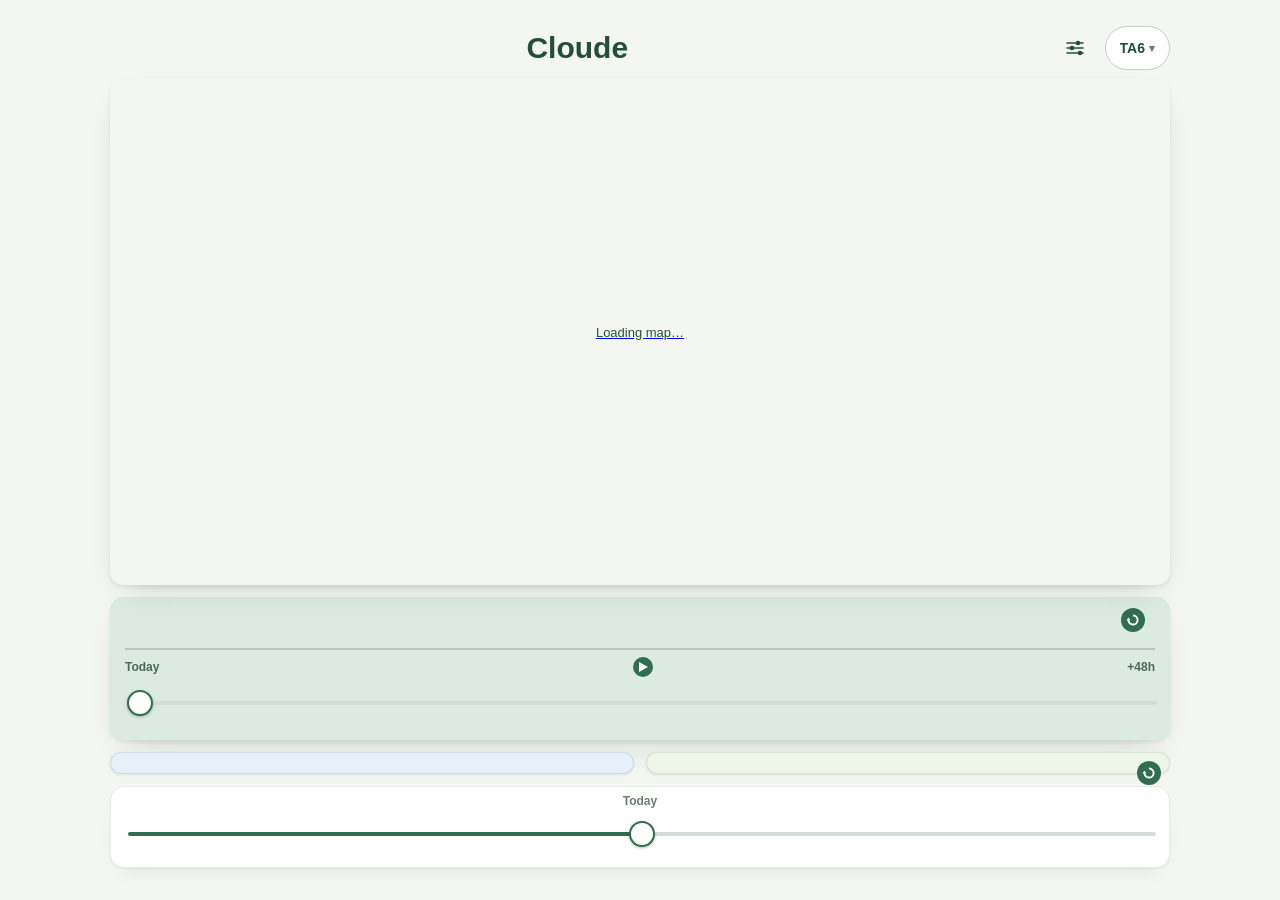
==== index.html @ 25da8206 "Add files via upload" ====
<!doctype html>
<html lang="en">
<head>
  <meta charset="utf-8">
  <script>
    // Applies a saved colour theme before the page paints, so navigating
    // between pages doesn't flash back to Mint for a frame before app.js
    // catches up (same trick a standard dark-mode toggle uses). Duplicated
    // in each HTML file's <head> since this is a plain multi-page static
    // site with no shared <head> to place it in once.
    (function () {
      try {
        var theme = localStorage.getItem("forecast-compare:theme");
        if (theme && theme !== "mint") document.documentElement.dataset.theme = theme;
      } catch {}
    })();
  </script>
  <!-- viewport-fit=cover lets the page draw into the notch/status-bar
       strip instead of iOS reserving it and leaving it blank — that blank
       strip was the stubborn gap above "Cloude". Drawing there makes the
       page responsible for keeping content clear of it, which is what the
       env(safe-area-inset-top) padding in style.css's .app rule does.
       map.html already had this; the front page didn't. -->
  <meta name="viewport" content="width=device-width,initial-scale=1,viewport-fit=cover">
  <meta name="theme-color" content="#2f6f4f">
  <link rel="manifest" href="manifest.json">
  <link rel="apple-touch-icon" href="apple-touch-icon.png">
  <meta name="apple-mobile-web-app-capable" content="yes">
  <meta name="apple-mobile-web-app-status-bar-style" content="default">
  <meta name="apple-mobile-web-app-title" content="Cloude">
  <title>Cloude</title>
  <link rel="stylesheet" href="style.css">
</head>
<body>
  <main class="app app-home">
    <header>
      <div class="title-bar">
        <a href="settings.html" class="settings-icon-button" aria-label="Settings">
          <svg width="20" height="20" viewBox="0 0 20 20" fill="none" aria-hidden="true">
            <line x1="2" y1="5" x2="18" y2="5" stroke="currentColor" stroke-width="1.6" stroke-linecap="round"/>
            <circle cx="13" cy="5" r="2.3" fill="currentColor"/>
            <line x1="2" y1="10" x2="18" y2="10" stroke="currentColor" stroke-width="1.6" stroke-linecap="round"/>
            <circle cx="7" cy="10" r="2.3" fill="currentColor"/>
            <line x1="2" y1="15" x2="18" y2="15" stroke="currentColor" stroke-width="1.6" stroke-linecap="round"/>
            <circle cx="15" cy="15" r="2.3" fill="currentColor"/>
          </svg>
        </a>
        <h1>Cloude</h1>
        <div class="title-bar-right">
          <button id="placeChip" class="place-chip" type="button" aria-haspopup="true" aria-expanded="false">
            <span id="placeChipLabel">TA6</span>
            <span class="place-chip-caret" aria-hidden="true">&#9662;</span>
          </button>
        </div>
        <div id="placeMenu" class="place-menu" hidden>
          <div id="placeMenuList"></div>
          <a class="place-menu-manage" href="settings.html">Manage places</a>
        </div>
      </div>
    </header>

    <!-- Static preview, not a mini pannable map — tap opens map.html for
         real interaction. Centred on wherever the front page is
         currently showing. See mapstrip3.js.

         Rebuilt from scratch — two previous versions (a <canvas>, then
         an <svg>) both went permanently blank after certain page
         transitions, for a reason an extended, evidence-led debugging
         session was never able to pin down (every standard diagnostic —
         thrown errors, page-lifecycle events, even plain alert() —
         stopped producing any signal at all partway through, on a
         brand new repo, ruling out caching/deployment as the cause).
         Starting genuinely clean rather than layering another fix on
         top of two already-mysterious failures. -->
    <a href="map.html" class="map-strip" aria-label="Open the map">
      <div id="mapStripRoot" class="map-strip-root">Loading map…</div>
    </a>

    <section class="headline">
      <p id="headlineDate" class="headline-date"><span id="headlineDateText"></span><button id="headlineRefreshButton" class="card-refresh-button" type="button" aria-label="Refresh weather"><svg width="14" height="14" viewBox="0 0 16 16" fill="none" aria-hidden="true"><path d="M8.9,2.88 A5.2,5.2 0 1 1 2.8,8" stroke="currentColor" stroke-width="2.2" stroke-linecap="round" fill="none"/><path d="M2.8,5.4 L0.5,8.3 L5.1,8.3 Z" fill="currentColor"/></svg></button><span id="headlineDatePlace" class="headline-date-place"></span></p>
      <div id="headlineStatusBlock" class="headline-status-block" hidden>
        <p id="headlineStatus" class="headline-status-text"></p>
        <button id="headlineRetry" type="button" class="headline-retry-button">Retry</button>
      </div>
      <div id="headlineGrid" class="headline-grid"></div>
      <div class="hour-slider">
        <div class="hour-slider-title">
          <span>Today</span>
          <!-- Sits between the two existing labels rather than on a row
               of its own — the ask was Play without spending another
               row on it, and this row already had room going spare
               between "Today" and the time readout. Icon rather than
               the map page's text "Play"/"Pause" button: there's far
               less width to work with here than a whole control row. -->
          <button id="hourPlayButton" type="button" class="hour-play-icon" aria-label="Play">
            <svg class="hour-play-icon-play" width="10" height="10" viewBox="0 0 10 10" aria-hidden="true">
              <path d="M1 0 L10 5 L1 10 Z" fill="currentColor"/>
            </svg>
            <svg class="hour-play-icon-pause" width="10" height="10" viewBox="0 0 10 10" aria-hidden="true" style="display:none">
              <rect x="0" y="0" width="3" height="10" fill="currentColor"/>
              <rect x="6" y="0" width="3" height="10" fill="currentColor"/>
            </svg>
          </button>
          <span id="hourLabel">+48h</span>
        </div>
        <input id="hourSlider" type="range" min="0" max="48" step="1" value="0">
      </div>
    </section>

    <!-- Tide and fishing sit side by side rather than stacked. They always
         share a location — swiping the pair re-renders both for the same
         place — so one row of two reads as a single subject, and it saves
         roughly the height of one card, which is what makes room for the
         map strip that will eventually sit above the headline.

         Each card keeps its own background colour: that colour is how you
         tell them apart at a glance, and merging them into one card lost
         that distinction.

         If only one is enabled in Settings, the other gets the hidden
         attribute and the survivor takes the full width automatically —
         see .tide-fishing-pair in style.css.

         The whole pair is the swipe target (see tide-ui.js) — swiping
         either card cycles to the next saved tide location and re-renders
         both, tapping either card opens its own sheet as before. This
         used to be tide-only, with a row of small place-dot icons below
         the pair as the only way to switch location from the fishing
         side; both the tide-only restriction and the dots are gone now
         that the pair itself is one swipe target. -->
    <div id="tideFishingPair" class="tide-fishing-pair">
      <section class="tide-card">
        <button id="tideRow" class="tide-row" type="button" hidden></button>
      </section>

      <section class="fishing-card">
        <button id="fishingRefreshButton" class="card-refresh-button fishing-refresh-button" type="button" aria-label="Refresh fishing forecast"><svg width="14" height="14" viewBox="0 0 16 16" fill="none" aria-hidden="true"><path d="M8.9,2.88 A5.2,5.2 0 1 1 2.8,8" stroke="currentColor" stroke-width="2.2" stroke-linecap="round" fill="none"/><path d="M2.8,5.4 L0.5,8.3 L5.1,8.3 Z" fill="currentColor"/></svg></button>
        <button id="fishingRow" class="tide-row" type="button" hidden></button>
      </section>
    </div>

    <section class="controls">
      <div class="rollback">
        <div class="rollback-range-line">
          <span id="rollbackFromDate"></span>
          <span>Today</span>
          <span id="rollbackToDate"></span>
        </div>
        <input id="rollback" type="range" min="-7" max="7" step="1" value="0">
      </div>
    </section>
  </main>

  <div class="sheet-backdrop" id="sheetBackdrop"></div>
  <section class="sheet" id="sheet" role="dialog" aria-modal="true" aria-labelledby="sheetTitle" hidden>
    <button class="sheet-close" id="sheetClose" type="button" aria-label="Close">&times;</button>
    <div class="sheet-handle"></div>
    <div class="sheet-header">
      <h2 class="sheet-title" id="sheetTitle">Rain</h2>
      <span class="sheet-range" id="sheetRange"></span>
    </div>
    <div class="sheet-readout" id="sheetReadout">
      <span class="sheet-readout-time" id="readoutTime">Now</span>
      <span class="sheet-readout-cycle" id="readoutCycle" hidden></span>
      <span class="sheet-readout-value" id="readoutValue"></span>
    </div>
    <div id="sheetBody"></div>
    <p class="sheet-footnote" id="sheetFootnote"></p>
  </section>

  <script src="app.js"></script>
  <script src="mapstrip3.js"></script>
  <script src="tide.js"></script>
  <script src="tide-ui.js"></script>
  <script src="fishing.js"></script>
  <script src="fishing-ui.js"></script>
  <script>
    if ("serviceWorker" in navigator) {
      window.addEventListener("load", () => navigator.serviceWorker.register("sw.js"));
    }
  </script>
</body>
</html>
---- style.css ----
* {
  box-sizing: border-box;
}

:root {
  font-family: -apple-system, BlinkMacSystemFont, "Segoe UI", sans-serif;
  color: #1f2a24;
  background: #f4f6f1;
  --accent: #2f6f4f;
  --accent-dark: #234f39;
  --accent-light: #e4efe6;
  --accent-muted: #4c6a58;
  --headline-bg: #dcebe1;
  --amber: #b5651d;
  --amber-light: #fbeee0;
}

/* ---- Colour themes ----
   Mint (above) is the default with no data-theme attribute needed — kept
   as :root's own plain values rather than a sixth override block, so the
   most common case matches the fewest selectors. Each other theme
   overrides the same five variables the whole app already draws from
   (--accent/--accent-dark/--accent-light/--accent-muted/--headline-bg)
   plus the page background, so switching is a single attribute toggle on
   <html> (see applyTheme() in app.js) rather than needing per-component
   overrides. --accent-muted covers secondary text/UI (headline labels,
   the hour slider, graph readout time) that used to be hardcoded to
   Mint's own sage green regardless of theme — the actual cause of labels
   and the hour slider staying green-tinted under every other theme.
   Every --accent-dark/--accent-muted value here was picked to sit dark
   enough against its own --accent-light/--headline-bg for text contrast,
   the same way Mint's originals already did — not derived from a
   formula, just checked by eye against this app's actual light
   backgrounds. Neutral chrome (page borders, input borders, the grey
   body background tone) deliberately stays the same across every theme
   rather than being retinted too — keeping that neutral is what makes
   the accent colour still read as the accent, rather than every grey
   line in the app fighting for attention alongside it. */
:root[data-theme="gold"] {
  background: #faf6e6;
  --accent: #c9a227;
  --accent-dark: #6b5310;
  --accent-light: #f8edc4;
  --accent-muted: #8a6d1f;
  --headline-bg: #f3e3a0;
}

:root[data-theme="sand"] {
  background: #f8f4ee;
  --accent: #a97142;
  --accent-dark: #6e4a26;
  --accent-light: #f3e8d8;
  --accent-muted: #8a6a4a;
  --headline-bg: #ecdcc0;
}

:root[data-theme="red"] {
  background: #faf4f3;
  --accent: #b0463f;
  --accent-dark: #7a2c26;
  --accent-light: #f6e0de;
  --accent-muted: #9a5a53;
  --headline-bg: #f0d2cf;
}

:root[data-theme="blue"] {
  background: #f2f6fa;
  --accent: #3d6d95;
  --accent-dark: #254a66;
  --accent-light: #dfe9f2;
  --accent-muted: #55788f;
  --headline-bg: #cfe0ee;
}

:root[data-theme="teal"] {
  background: #eef7f6;
  --accent: #2b7a78;
  --accent-dark: #164e4c;
  --accent-light: #dbeceb;
  --accent-muted: #3f6f6d;
  --headline-bg: #bfe0de;
}

:root[data-theme="olive"] {
  background: #f6f7ec;
  --accent: #6f7a3a;
  --accent-dark: #454e1f;
  --accent-light: #eaedd6;
  --accent-muted: #6d7a4a;
  --headline-bg: #dde3b3;
}

body {
  margin: 0;
}

.app {
  max-width: 1100px;
  margin: 0 auto;
  padding: 20px;
}

/* Phone widths only. The desktop/iPad padding is left alone — the
   tightening exists to get the front page above the fold on a phone,
   which is not a problem the wider layouts have. Top is tighter still
   than the other three sides — see .title-bar below for why phones
   don't need the same top clearance iPad does. */
@media (max-width: 700px) {
  /* The top value carries env(safe-area-inset-top) because index.html
     now sets viewport-fit=cover. Without cover, iOS reserves the notch/
     status-bar strip itself and leaves it blank — that blank strip WAS
     the stubborn gap above "Cloude". With cover, the page is allowed to
     draw into that area and becomes responsible for keeping content
     clear of it, which is what the inset does.

     env() resolves to 0 anywhere there is no inset (older iOS, Android,
     desktop, and any browser tab that isn't running full-bleed).
     Was "6px + inset" — confirmed on a real notched phone as still more
     gap than wanted above "Cloude". 2px is just enough that text doesn't
     sit flush against the status bar; the inset itself already does the
     real clearance work. */
  .app { padding: calc(2px + env(safe-area-inset-top)) 12px 12px; }
}

/* Installed-PWA-on-a-phone only. The rule above is correct wherever
   env(safe-area-inset-top) actually reports a real inset — but in
   standalone mode iOS does not reliably expose one, and when it resolves
   to 0 the calc() collapses to a 2px top padding while viewport-fit=cover
   is still letting the page draw right up under the status bar. That
   combination is exactly the reported symptom: "Cloude", the settings
   icon and the place chip all sitting on top of the clock and the
   battery icon. Confirmed on-device after a full cache clear and
   relaunch, so it isn't a stale-cache artifact.

   max() keeps the correct value whenever iOS does report one (a notched
   phone reporting 47-59px still gets 47-59px, not this floor), and only
   supplies the floor when the inset is missing or too small to clear the
   status bar on its own. 44px is the standard iOS status-bar height in
   CSS pixels — enough to clear it on a notched device, and harmless on a
   non-notched one where the bar is shorter.

   Scoped to display-mode: standalone so a normal Safari tab, where the
   browser's own chrome already provides this clearance and env() behaves
   differently, is left completely untouched. */
@media (max-width: 700px) and (display-mode: standalone) {
  .app { padding-top: max(calc(2px + env(safe-area-inset-top)), 44px); }
}

header {
  /* Was 18px. The gap under the title was pure dead space on the front
     page — the single easiest saving, and it buys most of the map strip
     on its own. */
  margin-bottom: 9px;
}

h1 {
  margin: 0 0 5px;
  font-size: 30px;
  color: var(--accent-dark);
}

/* Map's title now lives inside .title-bar alongside the settings icon
   and "Back to Cloude" (see map.html) — .title-bar h1 already centres
   it, so this class carries no rule of its own any more. Kept as a
   hook (rather than deleted from the markup) in case this page's title
   ever needs page-specific styling again without touching the shared
   .title-bar h1 rule every other page's title also relies on. */
.map-page-title {
}

/* Overrides the standalone .back-link block (used at the top of
   compare/settings/help/solar, right-aligned above its own separate
   title) for map.html specifically, where the same link now sits
   inside .title-bar-right on the same line as the icon and title
   instead — no bottom margin to preserve, no right-align of its own
   needed since .title-bar-right already handles that. */
.back-link-inline {
  margin: 0;
  white-space: nowrap;
}

/* Home and Go-to now live in the control row below (.map-controls),
   not a separate header row — that briefly existed, mirroring the
   front page's own title-bar, but only made sense while it was
   sharing space with "Add to forecast"'s own button. Once that button
   merged into "Forecast for here" (see map.js), the control row had
   enough room for these two anyway, and one row of controls beat
   splitting them across two for no reason. */
.map-icon-button {
  display: inline-flex;
  align-items: center;
  justify-content: center;
  /* Was 36px — the zoom buttons next to these are 44px, and side by
     side that was a real, visible size mismatch (confirmed on a real
     device), not just a difference in icon style. Matched exactly now. */
  width: 44px;
  height: 44px;
  border-radius: 50%;
  border: 1px solid #dfe7e1;
  background: white;
  color: var(--accent-dark);
  touch-action: manipulation;
  /* Without this, a tight row (now five controls, not four) could
     shrink these below their set size under flex's default shrink
     behaviour — the same underlying class of issue the SVG-inside-
     the-button fix just below this deals with, but for the button's
     own box rather than its icon. A squashed-oval button would be a
     smaller, subtler version of that same bug. */
  flex-shrink: 0;
}

/* Without this, the icon rendered as a sliver a couple of pixels wide
   instead of the intended shape — confirmed on a real device (one
   icon showed as a solid over-filled blob, the other as barely a dot)
   and reproduced in a plain screenshot. Browsers don't reliably treat
   an inline <svg> as a "replaced element" the way an <img> is for flex
   sizing purposes, so as a flex item it can shrink well below its own
   width/height attributes even with plenty of room in the button —
   flex-shrink: 0 stops that outright, and the explicit width/height
   here in real CSS (rather than relying on the SVG's own HTML
   attributes, which is what this looked like it should already do)
   removes any ambiguity about what size "not shrunk" actually means. */
.map-icon-button svg {
  flex-shrink: 0;
  /* Was 16px, matched to the old 36px button. Bumped alongside that
     size change so the icon keeps roughly the same proportion of the
     circle it sits in — the zoom buttons' own +/- glyphs are large
     relative to their circle, and a small icon left behind in a
     bigger button would have read as timid by comparison rather than
     actually matching. */
  width: 20px;
  height: 20px;
}

.map-icon-button:disabled {
  opacity: 0.4;
}

/* Anchored under the Go-to button, right-aligned the same way the front
   page's own .place-menu hangs under its chip. Absolutely positioned
   against .map-controls (position: relative on that row) rather than
   the button itself, so it lines up with the right edge of the whole
   control row. */
.map-goto-menu {
  position: absolute;
  top: calc(100% + 6px);
  right: 0;
  z-index: 5;
  background: white;
  border: 1px solid #dfe7e1;
  border-radius: 10px;
  box-shadow: 0 4px 14px rgba(31, 42, 36, .18);
  padding: 6px;
  min-width: 180px;
  max-width: 260px;
}

.map-goto-item {
  display: block;
  width: 100%;
  text-align: left;
  padding: 10px 12px;
  border-radius: 8px;
  border: 0;
  background: none;
  font: inherit;
  font-weight: 600;
  color: var(--accent-dark);
}

.map-goto-item:hover {
  background: #f2f6f2;
}

.map-goto-empty {
  margin: 0;
  padding: 10px 12px;
  font-size: 13px;
  color: var(--accent-muted);
  max-width: 220px;
}

/* A small centred prompt, not a full page takeover — this is one
   short yes/no question, not content worth the weight of the app's
   .sheet pattern (which map.html doesn't even have the markup for).
   Fixed positioning rather than anchored to a button, unlike
   .map-goto-menu above: a confirmation is about the ACTION just taken
   ("Forecast for here"), not about a specific control on screen, so
   centring on the viewport reads better than hanging off one button
   among five. */
.map-confirm-backdrop {
  position: fixed;
  inset: 0;
  background: rgba(31, 42, 36, .35);
  z-index: 10;
}

.map-confirm {
  position: fixed;
  left: 50%;
  top: 50%;
  transform: translate(-50%, -50%);
  z-index: 11;
  background: white;
  border-radius: 14px;
  padding: 20px;
  width: min(300px, calc(100vw - 48px));
  box-shadow: 0 8px 28px rgba(31, 42, 36, .28);
  text-align: center;
}

.map-confirm p {
  margin: 0 0 16px;
  font-size: 15px;
  font-weight: 600;
  color: var(--accent-dark);
}

.map-confirm-actions {
  display: flex;
  gap: 10px;
}

.map-confirm-actions button {
  flex: 1 1 0;
  min-height: 44px;
  border-radius: 999px;
  border: 0;
  font-weight: 600;
  font-size: 15px;
}

/* Plain, not accent-coloured — this is the "skip this extra step"
   option, not a destructive or negative one (adopting the forecast
   happens regardless of this choice), so it doesn't need warning
   styling, just less visual weight than Yes. */
.map-confirm-no {
  background: #eef2ef;
  color: var(--accent-dark);
}

.map-confirm-yes {
  background: var(--accent-dark);
  color: white;
}

header p {
  margin: 0;
  color: #5b6b60;
}

.controls,
.comparison {
  background: white;
  border-radius: 14px;
  /* Was 15px all round. Tightened on this card specifically (see
     .rollback-title below too) — the slider's own 44px touch target is
     NOT part of this reduction and stays exactly as it is; that was a
     real accessibility fix for a genuine "hard to grab" complaint, not
     decoration to trim back. */
  padding: 10px 15px;
  margin-bottom: 12px;
  box-shadow: 0 1px 2px rgba(31, 42, 36, .05), 0 10px 24px -16px rgba(31, 42, 36, .18);
  border: 1px solid #e7ede6;
}

/* Scoped to the front page's own Date card, not .controls generally —
   Compare and Settings reuse the same class for unrelated fieldsets/
   sections that were never part of the "still have to scroll past the
   Date slider" complaint, and tightening their padding too was never
   asked for. .app-home only wraps index.html's <main>, so this can't
   leak onto those other pages. */
.app-home .controls {
  padding: 7px 15px;
}

/* Front page only — .app stays plain block flow on every other page,
   since flex items stop collapsing margins with each other and this
   session's whole spacing pass (12px card rhythm, the 2px dot-row
   tightening above) was tuned assuming normal block layout. Scoped to
   .app-home specifically rather than changing .app itself so nothing
   about Compare/Settings/Solar/Help/Map's own layouts is touched.
   min-height ensures the map strip has real leftover space to grow
   into on a short page, rather than this only mattering on a page tall
   enough to already be scrolling. */
.app-home {
  display: flex;
  flex-direction: column;
  min-height: 100svh;
  /* min-height alone is a FLOOR, never a ceiling — so when the page's
     natural content (header + headline card with every cell switched on
     + tide/fishing + the date bar) added up to more than one screen,
     this container simply grew past 100svh and the page scrolled. Flex
     shrinking never engaged at all: flex-shrink only redistributes
     space when children are being squeezed INTO a constrained
     container, and there was no constraint to squeeze against. That is
     why .map-strip's `flex: 1 1 auto` looked like it worked in one
     direction only — it grew into spare space correctly (few cells
     enabled), but refused to give space back (many cells enabled),
     which reads on-device as "the strip won't shrink to fit everything
     on screen".
     max-height supplies the missing ceiling. Now the two together pin
     this to exactly one screen, children other than the strip hold
     their natural size (see the flex: 0 0 auto rule below), and the
     strip absorbs the difference in BOTH directions, down to its own
     min-height floor. If the rest of the page genuinely can't fit even
     with the strip at its floor, the page scrolls as before — this
     only removes the case where it scrolled while the strip sat there
     keeping space it was supposed to be able to give up. */
  max-height: 100svh;
}

/* Flex items default to flex-shrink:1 — without this, EVERY direct
   child of .app-home (the header, the headline card, tide/fishing, all
   of it) would be able to shrink under pressure, not just the map
   strip. This keeps everything else at its natural size regardless of
   available space; only .map-strip's own flex:1 1 auto (below) is
   meant to grow or shrink. */
.app-home > *:not(.map-strip) {
  flex: 0 0 auto;
}

/* A static preview, same card language as .headline below it (rounded
   corners, the same shadow) so it reads as part of the same page
   rather than a bolted-on widget — but shorter and a plain link rather
   than a card full of controls, since tapping it is the only thing it
   does. Grows to fill whatever vertical space the rest of the page
   ISN'T using (see .app-home above) — turning off Tide/Fishing or a
   few headline cells in Settings used to just leave that freed space
   empty at the bottom of the screen; now the map takes it instead of
   staying a fixed size regardless of what's around it. min-height is a
   floor, not a fixed size, for when the rest of the page already fills
   the screen on its own. */
.map-strip {
  /* Needed for the bottom-right time pill (map-strip.js reuses
     .map-scale wholesale — see that file), which is positioned
     absolute against this element. Doesn't affect anything else here:
     this element was already the sole flex container between the
     canvas and the page, just never previously needed a positioning
     context of its own. */
  position: relative;
  /* Was display: block. A percentage height on a normal-flow child
     (the canvas's own height:100% below) needs its parent to have a
     height CSS itself established as definite — a flex-grown height
     like this element's own 1 1 auto doesn't reliably count for that,
     even though the computed pixel height is completely real. That
     mismatch was confirmed directly: a real device showed this card
     visibly taller than the map drawn inside it whenever Tide/Fishing
     or a headline cell was switched off (freeing space this element
     grows into), and measuring both elements at once showed the
     canvas rendering shorter than its own parent despite an
     already-working ResizeObserver correctly re-measuring it — the
     observer was never the problem; the CSS relationship it was
     re-measuring against was. Making this element a flex container
     itself sidesteps the whole percentage-height mechanism: the canvas
     below gets its size from flex distribution (flex: 1 1 auto)
     instead, which doesn't have this limitation. */
  display: flex;
  flex: 1 1 auto;
  /* Was 130px. With .app-home now supplying a real ceiling (see its
     max-height note above) this floor is reachable for the first time,
     and on a smaller phone with every headline cell plus tide, fishing
     and the date bar enabled, 130px was still too tall a floor to let
     all of it fit. 96px is about the least that keeps the strip
     recognisable as a map (coastline plus a place label or two) rather
     than a decorative sliver — below that it stops earning its space. */
  min-height: 96px;
  border-radius: 14px;
  overflow: hidden;
  margin-bottom: 12px;
  box-shadow: 0 2px 4px rgba(31, 42, 36, .07), 0 14px 30px -16px rgba(31, 42, 36, .24);
  /* Swipe-to-switch-saved-place (see app.js) has no interactive drag
     control anywhere inside this element, unlike .headline just below —
     safe to restrict horizontal gestures to the pointer handling
     entirely, same as tide/fishing's own swipeable wrapper. */
  touch-action: pan-y;
}

.map-strip-root {
  display: flex;
  align-items: center;
  justify-content: center;
  width: 100%;
  flex: 1 1 auto;
  /* Flex items default to min-height: auto (their content's own
     size), not 0 — this removes any ambiguity about it being allowed
     to shrink to fully match whatever the flex algorithm decides. */
  min-height: 0;
  color: var(--accent-dark, #4a4844);
  font-size: 13px;
}

.headline {
  background: var(--headline-bg);
  border-radius: 14px;
  /* Vertical padding tightened from 14px to 11px (horizontal untouched)
     as part of reclaiming a few more pixels on the front page — this
     card's own padding was adding to the same "still have to scroll to
     see the bottom of the Date slider" gap as the .hour-slider and
     .rollback-title trims below. */
  padding: 11px 15px;
  margin-bottom: 12px;
  box-shadow: 0 2px 4px rgba(31, 42, 36, .07), 0 14px 30px -16px rgba(31, 42, 36, .24);
}

.headline-grid {
  display: grid;
  grid-template-columns: 1fr 1fr;
  /* Row gap was 10px, same as the column gap's near-neighbour 16px was
     doing double duty as both "space between two side-by-side figures"
     and "space between one row and the next" — two different jobs that
     don't need the same amount. Tightened the row gap on its own,
     column gap untouched (that's genuine breathing room between two
     numbers, not slack). */
  gap: 7px 16px;
  /* Deliberately on THIS element, not .headline itself — .headline also
     contains #hourSlider, a native range input that needs its own
     unrestricted horizontal drag, and touch-action cascades down to
     descendants (a child can only narrow an ancestor's value further,
     never widen it back out). .headline-grid is a SIBLING of
     .hour-slider, not an ancestor of it, so restricting horizontal
     gestures here for the swipe-to-switch-place handling (see app.js)
     can't reach the slider at all. */
  touch-action: pan-y;
}

.headline-loading {
  grid-column: 1 / -1;
  margin: 8px 0;
  color: var(--accent-dark);
  font-size: 14px;
  font-style: italic;
}

.headline-cell {
  display: flex;
  flex-direction: column;
  text-align: left;
  background: none;
  border: 0;
  font: inherit;
  color: inherit;
  padding: 6px;
  margin: -6px;
  border-radius: 10px;
  cursor: pointer;
  -webkit-tap-highlight-color: transparent;
  transition: background-color .15s ease;
}

/* A single full-width row rather than one of the 2-column headline
   cells — tide doesn't fit that grid (it's one continuous reading, not
   a per-condition figure), so it sits underneath the grid instead,
   spanning the whole card. Shares the tap/hover feel of a headline
   cell (rounded, subtle hover) since it opens the same kind of sheet. */
/* The pair. Tide and fishing sit side by side because they always share
   a location (swiping tide re-renders fishing for the same place), so
   showing them as one row of two reads as one subject rather than two
   identical-looking bars.

   Both children are flex: 1 1 auto, so the row fills edge to edge with a
   single gap and any spare width is SHARED rather than pooling in one
   card. That matters: an earlier version gave all the slack to tide,
   which then spread its figures to its own edges and manufactured a
   large blank in the middle while fishing's place name was truncating.

   If only one of the two is enabled in Settings, the other is display:
   none (via the hidden attribute) and the survivor takes the full width
   with no rule change needed. */
.tide-fishing-pair {
  display: flex;
  align-items: stretch;
  gap: 12px;
  /* Was 2px — tuned tight specifically against the place-dots row that
     used to sit directly beneath this (see the removed #tideDots rule).
     Now that swiping the pair itself replaces the dots entirely (see
     tide-ui.js), this is back to an ordinary gap before the next
     section, matching the 12px already used between the two cards
     inside it. */
  margin-bottom: 12px;
  /* The pair itself is now the swipe target (see tide-ui.js) rather
     than just the tide card alone — pan-y here, for the same reason it
     used to sit on .tide-row-swipeable: lets an up/down scroll pass
     through untouched while a horizontal swipe is read by the pointer
     handlers instead of being eaten by the browser's own gesture
     handling. */
  touch-action: pan-y;
}

.tide-card {
  background: #e3f0f8;
  border-radius: 14px;
  padding: 10px 12px;
  box-shadow: 0 1px 3px rgba(31, 42, 36, .10), 0 12px 26px -14px rgba(31, 42, 36, .30);
  border: 1px solid rgba(31, 42, 36, .09);
}

.tide-fishing-pair > .tide-card,
.tide-fishing-pair > .fishing-card {
  flex: 1 1 auto;
  min-width: 0;
  margin-bottom: 0;
}
.tide-card[data-color="teal"] { background: #dcefec; }
.tide-card[data-color="mint"] { background: #e1f0e4; }
.tide-card[data-color="sand"] { background: #f5ead9; }
.tide-card[data-color="lavender"] { background: #eae6f5; }
.tide-card[data-color="white"] { background: #ffffff; }

.fishing-card {
  background: #eef6ea;
  border-radius: 14px;
  padding: 10px 12px;
  box-shadow: 0 1px 3px rgba(31, 42, 36, .10), 0 12px 26px -14px rgba(31, 42, 36, .30);
  border: 1px solid rgba(31, 42, 36, .09);
  /* Needed so .fishing-refresh-button's absolute positioning below is
     relative to this card, not whatever other positioned ancestor
     happens to be nearest. */
  position: relative;
}
.fishing-card[data-color="blue"] { background: #e3f0f8; }
.fishing-card[data-color="teal"] { background: #dcefec; }
.fishing-card[data-color="sand"] { background: #f5ead9; }
.fishing-card[data-color="lavender"] { background: #eae6f5; }
.fishing-card[data-color="white"] { background: #ffffff; }

/* fishingRow itself is a <button> filling the rest of the card (tap
   anywhere on it to open the sheet) — a nested <button> for refresh
   inside it isn't valid HTML (a button can't contain another
   interactive control), so this sits as a sibling instead, positioned
   on top of fishingRow's own corner so a tap there reaches this button
   first rather than passing through to the row underneath it. */
.fishing-refresh-button {
  position: absolute;
  top: 8px;
  right: 8px;
  z-index: 1;
}

.fishing-row-value {
  display: flex;
  gap: 8px;
  flex-wrap: wrap;
}

.fishing-band {
  display: inline-flex;
  align-items: center;
  padding: 3px 10px;
  border-radius: 999px;
  font-size: 13px;
  font-weight: 700;
  white-space: nowrap;
}
.fishing-band-poor { background: #f6dad4; color: #9c3b2c; }
.fishing-band-fair { background: #faedc7; color: #8a6d1f; }
.fishing-band-good { background: #dcefe0; color: #2f6f4f; }
.fishing-band-excellent { background: #cdeadb; color: #1f5c3d; }

.fishing-factor-group {
  margin-top: 10px;
}
.fishing-factor-group:first-child {
  margin-top: 0;
}
.fishing-group-label {
  display: block;
  color: #6b7d70;
  font-size: 11px;
  text-transform: uppercase;
  letter-spacing: 0.04em;
  margin-bottom: 4px;
}
.fishing-factor-row {
  display: flex;
  justify-content: space-between;
  gap: 10px;
  font-size: 14px;
  color: var(--accent-dark);
  padding: 3px 0;
}
.fishing-factor-row.fishing-factor-folklore {
  color: var(--accent-muted);
}

/* Was a single wrapping row of label + value. Now a two-line stack: a
   header line (title left, place name right) above the figures, so both
   lines run edge to edge and the card reads as a small panel rather than
   a bar. */
.tide-row {
  display: flex;
  flex-direction: column;
  align-items: stretch;
  gap: 6px;
  width: 100%;
  padding: 2px;
  border: 0;
  background: none;
  border-radius: 8px;
  font: inherit;
  color: inherit;
  text-align: left;
  cursor: pointer;
  -webkit-tap-highlight-color: transparent;
  transition: background-color .15s ease;
}

/* tideRow and fishingRow both used to leave touch-action at its
   unrestricted default, with only tideRow doing its own pointer-
   capture swipe detection — see the comment that used to sit here.
   Swipe detection has since moved up to the whole .tide-fishing-pair
   wrapper (see tide-ui.js), which is where touch-action: pan-y now
   lives instead; neither row needs its own restriction any more, and
   both go back to the plain native click handling every other
   headline cell already uses. */

.tide-row:hover,
.tide-row:active {
  background: var(--accent-light);
}

/* Kept for the Loading / Not available states, which are still a single
   plain line rather than the two-line layout below. */
.tide-row-label {
  color: var(--accent-muted);
  font-size: 12px;
  font-weight: 600;
  text-transform: uppercase;
  letter-spacing: 0.04em;
  white-space: normal;
}

.tide-row-head {
  display: flex;
  align-items: baseline;
  justify-content: space-between;
  gap: 8px;
}

.tide-row-title {
  color: var(--accent-muted);
  font-size: 12px;
  font-weight: 600;
  text-transform: uppercase;
  letter-spacing: 0.04em;
  white-space: nowrap;
}

/* Deliberately small. The place name is confirmation, not
   identification — the card colour already says which card you are
   looking at — and at half width it is the widest thing competing with
   the tide figures. Shrinking it here is what buys the figures their
   size back. This font-size is the lever if the balance looks wrong.

   It ellipsises rather than wrapping, and because it is the only
   shrinkable thing in the row, the figures are the last to give way. */
.tide-row-place {
  color: var(--accent-muted);
  font-size: 10.5px;
  font-weight: 600;
  white-space: nowrap;
  overflow: hidden;
  text-overflow: ellipsis;
  min-width: 0;
}

.tide-row-value {
  color: var(--accent-dark);
  font-size: 14px;
}

.tide-row-events {
  display: flex;
  justify-content: space-between;
  align-items: baseline;
  gap: 10px;
  flex-wrap: nowrap;
}

.tide-event {
  display: inline-flex;
  align-items: baseline;
  gap: 5px;
  font-size: 15px;
  font-weight: 700;
  color: var(--accent-dark);
  font-variant-numeric: tabular-nums;
  white-space: nowrap;
}

/* The front-page row no longer prints heights (see tide-ui.js) — they
   overflowed the card at half width and are one tap away in the sheet.
   This rule stays because the sheet still renders heights inside a
   .tide-event, and it is the only thing sizing them there. */
.tide-event small {
  font-size: 14px;
  font-weight: 600;
  color: var(--accent-dark);
}

.tide-event-type {
  display: inline-flex;
  align-items: center;
  justify-content: center;
  width: 16px;
  height: 16px;
  border-radius: 4px;
  background: var(--accent-light);
  color: var(--accent-dark);
  font-size: 10px;
  font-weight: 800;
}

.headline-cell:hover,
.headline-cell:active {
  background: rgba(255, 255, 255, .5);
}

/* Frost risk — a plain colour tint, deliberately no icon or text (see
   frostRiskTonight): a quiet visual cue rather than another warning to
   get fatigued by. */
.headline-cell-frost {
  background: #e3f0fa;
}

.headline-cell-frost:hover,
.headline-cell-frost:active {
  background: #d3e6f5;
}

.headline-label {
  color: var(--accent-muted);
  font-size: 12px;
  font-weight: 600;
  text-transform: uppercase;
  letter-spacing: 0.04em;
  display: flex;
  align-items: center;
  gap: 4px;
}

.headline-label::after {
  content: "";
  width: 5px;
  height: 5px;
  border-right: 2px solid var(--accent-muted);
  border-bottom: 2px solid var(--accent-muted);
  transform: rotate(-45deg);
  margin-top: -2px;
}

.headline-value-row {
  display: flex;
  align-items: center;
  flex-wrap: wrap; /* if the arrow+compass genuinely can't fit alongside
                       the value even after the fixes below, they drop to
                       their own line rather than the value's own number
                       ever splitting mid-way through — see .headline-value
                       white-space below */
  gap: 6px;
  min-height: 28px; /* matches .headline-value's own line height, so the
                        row's height never depends on whether the wind
                        arrow happens to be present */
}

.headline-value {
  display: inline-flex;
  align-items: center;
  min-height: 28px;
  color: var(--accent-dark);
  /* 28px -> 22px. This is the change most likely to read as cheapening
     rather than refining, since the bolder headline figure was a
     deliberate outcome of the polish pass. If it looks thin in use,
     24px is the halfway step — this one line is the whole lever. */
  font-size: 22px;
  font-weight: 800;
  letter-spacing: -0.01em;
  line-height: 1.2;
  font-variant-numeric: tabular-nums;
  white-space: nowrap; /* a two-part value like "19/32" must never break
                           between the two numbers — if there's no room,
                           the row above wraps the arrow instead */
}

/* "Collecting data" while a real-but-brand-new condition (currently
   just Sunshine — see sunshineHeadlineStillCollecting in app.js)
   hasn't earned enough real history to show yet. Overrides most of
   .headline-value above rather than adding a whole separate element:
   this text is several times longer than any genuine value this cell
   ever holds ("19/32", "25 / 14"), so the bold 22px/nowrap treatment
   built for a short number would either overflow the cell or force the
   grid wider — muted, smaller, and allowed to wrap instead, since this
   is a status message, not a data point worth the same visual weight. */
.headline-value-collecting {
  font-size: 13px;
  font-weight: 600;
  color: var(--accent-muted);
  white-space: normal;
  line-height: 1.3;
}

.headline-date {
  margin: 0 0 12px;
  color: var(--accent-dark);
  font-weight: 700;
  font-size: 14px;
  /* A two-part row — the date/window text on the left (unchanged from
     before), the current place name pinned to the right (see app.js's
     currentPlaceLabel(), shared with the header's own place chip so the
     two can never show a different name for the same place).
     align-items was `baseline`, which lines up text nicely but drags a
     circular icon button noticeably off-centre against that text (a
     circle has no baseline to align to, so it was landing low/lopsided
     next to "Today and Tomorrow"). `center` keeps the two text spans
     reading correctly next to each other (they're both plain text, so
     baseline and center look identical there) while actually centring
     the refresh button vertically in the row. */
  display: flex;
  align-items: center;
  gap: 10px;
}

#headlineDateText {
  /* Never shrinks or truncates — it's always one of a handful of short,
     known strings ("Today", "Today and Tomorrow", a formatted date),
     unlike the place name beside it which can be arbitrarily long. */
  flex: 0 0 auto;
}

.headline-date-place {
  font-weight: 600;
  color: var(--accent-muted);
  /* The place name is the one that gives way under a long name + a
     narrow phone — ellipsis rather than wrapping onto a second line or
     squeezing the date text on the other side. */
  overflow: hidden;
  text-overflow: ellipsis;
  white-space: nowrap;
  min-width: 0;
  flex: 0 1 auto;
}

/* Shared "small circular icon button" treatment — same solid accent
   fill + white icon as .hour-play-icon, reused here rather than
   duplicated, so weather's and fishing's refresh buttons and the Play
   button can never visually drift apart. var(--accent) rather than any
   fixed colour deliberately: every theme's own accent is already dark
   enough to read clearly against that theme's own pale card
   backgrounds (confirmed against the Gold theme specifically, which is
   the one case worth checking — its accent is a muted dark gold that
   still reads as a distinct filled circle on the paler cream card, not
   a fixed "gold" that would have blended into a gold-toned card). */
.card-refresh-button {
  display: inline-flex;
  align-items: center;
  justify-content: center;
  /* Was 20px with no overflow:hidden and no explicit svg size — the
     inner <svg> has no intrinsic width/height of its own (only a
     viewBox), so without a CSS size to constrain it, browsers fall
     back to wildly inconsistent sizing and the refresh-arrow shape
     gets lost entirely, reading as a plain filled dot. Sized up
     slightly to a friendlier tap target and given overflow:hidden so
     the icon (now explicitly sized below, and via width/height
     attributes on the svg itself) is guaranteed to actually sit inside
     the circle rather than relying on the browser to guess right. */
  width: 24px;
  height: 24px;
  overflow: hidden;
  flex-shrink: 0;
  /* Same min-height/padding override .hour-play-icon needs — see that
     rule's own comment for why the global button reset otherwise wins. */
  min-height: 0;
  padding: 0;
  border-radius: 50%;
  border: 0;
  background: var(--accent);
  color: white;
  touch-action: manipulation;
}

.card-refresh-button svg {
  /* Explicit size, backed up by the same width/height attributes on
     the svg tags in index.html — belt and braces so the arrow reads
     clearly at a glance instead of shrinking to an indistinct blob. */
  width: 14px;
  height: 14px;
  flex-shrink: 0;
}

.card-refresh-button:disabled {
  opacity: 0.5;
}

#headlineRefreshButton {
  /* Pushes itself AND the place name after it (which no longer carries
     its own margin-left: auto — see that rule above) to the right edge
     together, so the icon sits immediately before the place name
     rather than at a fixed distance from the date text on the left. */
  margin-left: auto;
}

.headline-cell-dimmed .headline-value,
.headline-cell-dimmed .headline-label {
  opacity: 0.5;
}

/* The moon icon is a real SVG now (see moonPhaseSvg), not the old emoji
   character this rule was originally written for — font-size no longer
   does anything to it directly. Kept only to fix its size explicitly
   rather than leaving it to whatever the SVG markup happens to specify,
   since .headline-value is now a flex container that centers it either
   way (see above) — this is what actually stops the moon/number/dash
   swap from changing the cell's height and visibly shifting the layout.
   */
.headline-moon svg {
  display: block;
  width: 28px;
  height: 28px;
}

/* Same fixed sizing as .headline-moon above, same reasoning — the sky
   icon (see sheetCloudIcon in app.js, appended here via the headline
   cell's own "cloud" branch) is a real SVG with its own internal
   viewBox, not text, so this is what actually keeps the cell's height
   stable as it swaps against a plain number or the moon on other
   cells/hours. */
.headline-cloud-icon svg {
  display: block;
  width: 28px;
  height: 28px;
}

.wind-arrow {
  display: inline-flex;
  align-items: center;
  justify-content: center;
  width: 28px;
  height: 28px;
  color: var(--accent-dark);
  transform-origin: 50% 50%;
}

.wind-arrow svg {
  display: block;
}

.headline-gust {
  display: block;
  margin-top: 2px;
  color: var(--accent-muted);
  font-size: 11px;
  font-weight: 600;
}

.pressure-arrow {
  display: inline-flex;
  align-items: center;
  justify-content: center;
  width: 20px;
  height: 20px;
  color: var(--accent-dark);
}

.pressure-arrow svg {
  display: block;
}

.hour-slider {
  /* Was margin-top 8px, padding-top 12px. Further tightened as part of
     reclaiming a few more pixels of front-page height — the actual
     44px range-input touch target below is deliberately NOT part of
     this (see the note by .controls/.comparison above: that height is
     a real accessibility fix, not decoration), only the breathing room
     above the border and the track itself. */
  margin-top: 4px;
  padding-top: 7px;
  /* Was 1px — reported as too faint to register as a real divider
     between the headline grid (Dew Point being its last cell) and the
     Today/Hour slider below it. 2px keeps the same colour, just bolder.
     Padding-top left alone rather than trimmed to compensate, so the
     thicker line doesn't eat into the breathing room above the slider
     track that was deliberately tightened already (see the note just
     above this rule). */
  border-top: 2px solid rgba(76, 106, 88, 0.25);
}

.hour-slider-title {
  display: flex;
  align-items: center;
  justify-content: space-between;
  font-size: 12px;
  font-weight: 600;
  color: var(--accent-muted);
  /* Was 4px — trimmed alongside .hour-slider's own padding above. */
  margin-bottom: 2px;
}

/* Sits in the middle of the existing "Today" / time-readout row rather
   than on a row of its own — deliberately small to fit that row without
   growing its height, which is a real trade-off worth stating plainly:
   at 20px this is below Apple's own recommended 44px tap target. A
   full-size target would have meant either a taller row (reintroducing
   height this exact card was trimmed of earlier) or its own dedicated
   row (the thing this was explicitly asked to avoid) — 20px inside the
   existing row was the compromise that kept both. */
.hour-play-icon {
  display: inline-flex;
  align-items: center;
  justify-content: center;
  width: 20px;
  height: 20px;
  flex-shrink: 0;
  /* Every <button> on the page gets a global reset (min-height: 44px,
     padding: 0 16px, background: var(--accent) — see the plain
     "button {}" rule) sized for real full-width buttons elsewhere in
     the app. Confirmed on-device via a genuine measurement, not
     assumed: this button's OWN rule set width/height but never
     explicitly overrode min-height or padding, so those two kept
     coming from the global rule regardless — min-height alone was
     forcing the whole row to 44px tall, silently undoing the entire
     point of fitting this into the existing row without growing it.
     Both need overriding here explicitly; redeclaring width/height
     alone doesn't touch a separate min-height/padding declaration. */
  min-height: 0;
  padding: 0;
  border-radius: 50%;
  border: 0;
  /* Was a pale rgba(76,106,88,0.15) wash with a muted icon colour —
     easy to miss next to the plain text either side of it, especially
     at 20px. A solid accent fill (the same colour every other button
     in the app already uses) with a white icon on top reads as an
     actual button rather than a faint decoration, at the same size.
     Now shared by the map page's own Play button too (see map.html),
     so this one change covers both. */
  background: var(--accent);
  color: white;
  touch-action: manipulation;
}

/* Same fix as the map page's header icons (.map-icon-button svg) —
   without this, an inline <svg> as a flex item can shrink below its
   own width/height attributes even with room to spare, since browsers
   don't reliably treat it as a "replaced element" for flex sizing.
   Applied here up front rather than waiting to rediscover the same bug
   a second time. */
.hour-play-icon svg {
  flex-shrink: 0;
}

input[type="range"] {
  -webkit-appearance: none;
  appearance: none;
  width: 100%;
  /* Was 32px. The visible track is still thin, but the wider hit area
     was still landing short of a reliable drag target on iPad — see
     the enlarged thumb below, which is what actually grows the tappable
     region, this just gives it room to sit centred. */
  height: 44px;
  background: transparent;
  touch-action: none;
}

input[type="range"]::-webkit-slider-runnable-track {
  height: 4px;
  background: linear-gradient(to right, var(--accent) 0%, var(--accent) var(--fill, 50%), #d3ddd6 var(--fill, 50%), #d3ddd6 100%);
  border-radius: 2px;
}

input[type="range"]::-webkit-slider-thumb {
  -webkit-appearance: none;
  /* Was 20px. Apple's own minimum recommended touch target is 44px;
     this doesn't go quite that far (it would visually dwarf the thin
     track) but it's a meaningful step up from a target people were
     visibly missing. */
  width: 26px;
  height: 26px;
  margin-top: -11px;
  border-radius: 50%;
  background: white;
  border: 2px solid var(--accent);
  box-shadow: 0 1px 3px rgba(31, 42, 36, .3);
  transition: transform .1s ease;
}

input[type="range"]:active::-webkit-slider-thumb {
  transform: scale(1.15);
}

input[type="range"]::-moz-range-track {
  height: 4px;
  background: #d3ddd6;
  border-radius: 2px;
}

input[type="range"]::-moz-range-progress {
  height: 4px;
  background: var(--accent);
  border-radius: 2px;
}

input[type="range"]::-moz-range-thumb {
  width: 26px;
  height: 26px;
  border-radius: 50%;
  background: white;
  border: 2px solid var(--accent);
  box-shadow: 0 1px 3px rgba(31, 42, 36, .3);
  transition: transform .1s ease;
}

input[type="range"]:active::-moz-range-thumb {
  transform: scale(1.15);
}

.hour-slider input[type="range"]::-webkit-slider-runnable-track {
  background: linear-gradient(to right, var(--accent-muted) 0%, var(--accent-muted) var(--fill, 0%), #d3ddd6 var(--fill, 0%), #d3ddd6 100%);
}

.hour-slider input[type="range"]::-webkit-slider-thumb,
.hour-slider input[type="range"]::-moz-range-thumb {
  border-color: var(--accent-muted);
}

.hour-slider input[type="range"]::-moz-range-progress {
  background: var(--accent-muted);
}

.controls {
  display: grid;
  gap: 18px;
}

.condition-box {
  border: 1px solid #dfe7e1;
  border-radius: 10px;
  padding: 10px 12px 12px;
}

.rollback:not(:first-child) {
  margin-top: 16px;
}

label,
fieldset,
.rollback {
  font-weight: 600;
}

.location-row {
  display: flex;
  gap: 8px;
  margin-top: 7px;
}

.location-actions {
  display: flex;
  gap: 8px;
  margin: 10px 0 6px;
}

.location-action-switch,
.location-action-save {
  flex: 1;
}

.location-action-save {
  background: var(--accent-light);
  color: var(--accent-dark);
}

.location-action-save:hover {
  filter: brightness(0.96);
}

.geo-button {
  margin-top: 8px;
  background: var(--accent-light);
  color: var(--accent-dark);
  width: 100%;
}

.geo-button:hover {
  filter: brightness(0.96);
}

input,
select,
button {
  font: inherit;
}

input[type="text"],
input[type="number"],
textarea,
#postcode,
select {
  width: 100%;
  min-height: 44px;
  border: 1px solid #c3d0c6;
  border-radius: 8px;
  padding: 8px 10px;
  background: white;
}

input:focus-visible,
select:focus-visible,
button:focus-visible {
  outline: 2px solid var(--accent);
  outline-offset: 2px;
}

button {
  min-height: 44px;
  border: 0;
  border-radius: 8px;
  padding: 0 16px;
  cursor: pointer;
  background: var(--accent);
  color: white;
  font-weight: 600;
  transition: background-color .15s ease, transform .08s ease;
  /* Applied globally rather than button-by-button, after tracing the
     map page's and front page's Play buttons both "sticking" solid
     after a tap until something else was tapped — turned out to be
     iOS's own default tap-highlight overlay, which paints a solid tint
     over the whole button and doesn't reliably clear on its own. This
     is the exact same root cause already found and fixed once for the
     (since-removed) place-dot buttons specifically; it
     was never generalised to the shared button rule, so every OTHER
     plain <button> in the app — both Play buttons included — was still
     exposed to it. On the map page's text button, the overlay sitting
     on top of "Pause" while highlighted is what made the label
     disappear. No plain <button> anywhere in this app wants the
     platform default here, so this is the one shared place to fix it
     rather than patching each button that happens to get noticed. */
  -webkit-tap-highlight-color: transparent;
}

button:hover {
  background: var(--accent-dark);
}

button:active {
  transform: scale(0.97);
}

fieldset {
  border: 0;
  padding: 0;
  margin: 0;
}

/* A little extra clearance at the top of every legend — the same
   iPadOS windowed/Split View window-control overlap documented on
   .title-bar below can land over whichever legend happens to scroll to
   the very top of the viewport, not just the page's own title, so this
   protection needs to be everywhere a legend can appear rather than
   just the one spot it was first noticed. */
legend {
  padding: 0;
  margin-bottom: 8px;
  padding-top: 6px;
}

.checks {
  display: grid;
  grid-template-columns: repeat(auto-fit, minmax(160px, 1fr));
  gap: 8px;
}

.check {
  display: flex;
  align-items: center;
  gap: 8px;
  font-weight: 500;
  cursor: pointer;
}

.check input {
  width: 20px;
  height: 20px;
  accent-color: var(--accent);
}

/* Per-condition units — compact rows in a 2-column grid rather than a
   bordered fieldset per condition, so the list doesn't turn into a long
   scroll as more conditions gain a unit choice. */
#conditionUnits {
  display: grid;
  grid-template-columns: 1fr 1fr;
  gap: 8px 16px;
}

.unit-row {
  display: flex;
  align-items: center;
  justify-content: space-between;
  gap: 8px;
  min-width: 0;
}

.unit-row-name {
  flex: 1;
  min-width: 0;
  font-size: 13px;
  font-weight: 600;
  color: var(--accent-muted);
  overflow: hidden;
  text-overflow: ellipsis;
  white-space: nowrap;
}

.unit-row-toggle {
  display: flex;
  gap: 4px;
  flex-shrink: 0;
}

.unit-pill {
  position: relative;
  cursor: pointer;
}

.unit-pill input {
  position: absolute;
  inset: 0;
  opacity: 0;
  margin: 0;
  cursor: pointer;
}

.unit-pill span {
  display: inline-block;
  padding: 4px 8px;
  border-radius: 6px;
  border: 1px solid #dfe7e1;
  font-size: 12px;
  font-weight: 600;
  color: var(--accent-muted);
  white-space: nowrap;
}

.unit-pill input:checked + span {
  background: var(--accent);
  border-color: var(--accent);
  color: white;
}

.rollback-title {
  display: flex;
  justify-content: space-between;
  gap: 10px;
  /* Was 8px, then 4px — trimmed once more as part of reclaiming a few
     more pixels of front-page height. Still a label for the control
     below it, not a heading, so it can afford to sit close. */
  margin-bottom: 2px;
  font-size: 14px;
}

/* The front page's Date slider only — map.html's own Hour rollback keeps
   .rollback-title + .range-labels above/below its slider unchanged (see
   both rules either side of this one). This one replaces BOTH of those
   for the Date slider specifically: one line, three fixed anchors (real
   date 7 days back, "Today", real date 7 days ahead) rather than a
   dynamic title above plus a worded caption below — see index.html's own
   comment on .rollback for the reasoning. Same visual weight as
   .range-labels (same colour, same size) since this is replacing that
   exact role, just consolidated onto one line instead of two. */
.rollback-range-line {
  display: flex;
  justify-content: space-between;
  color: #6b7d70;
  font-size: 12px;
  font-weight: 600;
  margin-bottom: 2px;
}

.range-labels {
  display: flex;
  justify-content: space-between;
  color: #6b7d70;
  font-size: 12px;
  /* Same compensation as .hour-slider above: the taller range input
     added 6px of invisible padding below its own visible track, which
     otherwise shows up here as the gap between the track and these
     labels growing by that same 6px. Pulls it back to how it looked
     before the touch-target fix. */
  margin-top: -6px;
}

.rollback p,
.note {
  margin: 7px 0 0;
  color: #6b7d70;
  font-size: 13px;
}

.target-date {
  font-weight: 700;
  color: var(--accent-dark);
  font-size: 14px;
  margin: 10px 0 0;
}

.table-title {
  display: flex;
  align-items: baseline;
  justify-content: space-between;
  gap: 12px;
  margin-bottom: 10px;
}

.table-title h2 {
  margin: 0;
  color: var(--accent-dark);
}

#locationLabel {
  color: #6b7d70;
}

.table-wrap {
  overflow-x: auto;
  border: 1px solid #dfe7e1;
  border-radius: 9px;
}

table {
  border-collapse: collapse;
  table-layout: fixed;
  width: 100%;
  /* Actual min-width is set per-render in app.js, scaled to however many
     forecaster columns are selected — this is just a sane floor before
     JS runs. */
  min-width: 350px;
}

th.day-head,
td.day {
  width: 70px;
  /* Pinned while the rest of the table scrolls sideways, so you never
     lose track of which row is which on a narrow screen. Needs an
     opaque background (set per state below) so scrolled-under cells
     don't show through. The scroll-edge shadow lives on the App column
     instead (see below), since that's now the right-hand edge of the
     combined fixed group. */
  position: sticky;
  left: 0;
  z-index: 2;
}

th.day-head {
  background: var(--accent-light);
}

td.day {
  background: white;
}

tbody tr:nth-child(even) td.day {
  background: #fafbf9;
}

.row-final td.day {
  background: #f2f7f0;
}

/* The app's own merged figure — fixed directly alongside Day out (left
   offset = Day's own width) so together they form one pinned block; each
   forecaster's Raw/Corrected columns can then be checked against this
   at a glance without losing track of which row, regardless of how far
   right you've scrolled. Given a distinct blue tint (rather than Day's
   green) plus its own left border, so the two pinned columns still read
   as two separate things sitting side by side, not one merged block. */
th.app-head,
td.app {
  width: 64px;
  text-align: center;
  position: sticky;
  left: 70px;
  z-index: 2;
  border-left: 2px solid #bcd4e6;
  box-shadow: 2px 0 4px rgba(31, 42, 36, 0.08);
}

th.app-head {
  background: #dce9f2;
  color: #2c5a7a;
  font-weight: 700;
}

td.app {
  background: #f3f8fb;
  font-weight: 700;
  color: #2c5a7a;
}

tbody tr:nth-child(even) td.app {
  background: #e9f1f7;
}

.row-final td.app {
  background: #d9e9f2;
}

th.sub-corrected,
th.sub-raw,
td.col-corrected,
td.col-raw {
  width: 96px;
  padding-left: 9px;
  padding-right: 9px;
}

th,
td {
  padding: 11px 13px;
  text-align: left;
  border-bottom: 1px solid #e8eee9;
  white-space: nowrap;
}

th {
  background: var(--accent-light);
  font-size: 13px;
  color: var(--accent-dark);
}

th small {
  display: block;
  margin-top: 2px;
  color: #6b7d70;
  font-weight: 400;
}

th.sub-corrected,
th.sub-raw {
  font-size: 11px;
  font-weight: 600;
  color: #6b7d70;
  background: #f2f7f0;
}

th.th-source,
td.col-corrected,
td.col-raw {
  box-shadow: none;
}

th.th-source {
  box-shadow: inset 1px 0 0 #8fb59d, inset -1px 0 0 #8fb59d;
}

th.sub-corrected,
td.col-corrected {
  box-shadow: inset 1px 0 0 #8fb59d;
}

th.sub-raw,
td.col-raw {
  box-shadow: inset -1px 0 0 #8fb59d;
}

/* Alternating tint per forecaster (every other pair of columns), so each
   group reads clearly even before the border registers. */
.forecaster-tint td.col-corrected,
.forecaster-tint th.sub-corrected {
  background: #eef5ec;
}

.forecaster-tint td.col-raw,
.forecaster-tint th.sub-raw {
  background: #e8f1e5;
}

td.col-corrected {
  font-weight: 700;
  color: var(--accent-dark);
  background: #f6faf5;
}

td.col-raw {
  color: #445048;
}

/* Shown in place of Raw/Corrected for a forecaster still under
   ELIGIBILITY_MIN_DAYS of its own history — spans both sub-columns
   (colSpan 2) since there's nothing meaningful to split between them
   yet. Deliberately muted and centered so it reads as a status message,
   not a missing/broken value. */
td.col-collecting {
  text-align: center;
  font-size: 12px;
  font-style: italic;
  color: #8a9b8f;
  background: #f4f7f3;
  box-shadow: inset 1px 0 0 #8fb59d, inset -1px 0 0 #8fb59d;
}

.forecaster-tint td.col-collecting {
  background: #eef2ec;
}

#accuracyBody td.col-collecting {
  text-align: left;
  font-style: italic;
  color: #8a9b8f;
}

/* The App (merged) row — matching the blue used for the App column on
   the main table, so it's visually obvious this row is "the app itself"
   rather than one of the selectable forecasters listed below it. */
.accuracy-app-row td {
  background: #dce9f2;
  color: #2c5a7a;
  font-weight: 700;
  border-bottom: 2px solid #bcd4e6;
}

.whatif .checks,
.whatif .note {
  margin-bottom: 10px;
}

footer a,
.back-link a {
  color: var(--accent-dark);
  font-weight: 600;
  text-decoration: none;
}

footer a:hover,
.back-link a:hover {
  text-decoration: underline;
}

.back-link {
  margin: 0 0 10px;
  font-size: 13px;
  text-align: right;
}

.help-section h2 {
  font-size: 15px;
  color: var(--accent-dark);
  margin: 18px 0 6px;
}

.help-section h2:first-child {
  margin-top: 0;
}

.help-section p {
  margin: 0 0 4px;
  color: #445048;
  font-size: 14px;
  line-height: 1.5;
}

tbody tr:nth-child(even) {
  background: #fafbf9;
}

tbody tr:last-child td {
  border-bottom: 0;
}

.day {
  font-weight: 700;
}

.day small {
  display: block;
  margin-top: 2px;
  color: #6b7d70;
  font-weight: 400;
  font-size: 11px;
}

.row-final td {
  background: #f2f7f0;
}

.actual-line {
  margin: 10px 0 0;
  padding: 10px 13px;
  background: var(--accent-light);
  border-radius: 8px;
  font-weight: 700;
  color: var(--accent-dark);
  font-size: 14px;
}

.delta {
  display: inline-block;
  margin-left: 6px;
  padding: 1px 6px;
  border-radius: 999px;
  font-size: 11px;
  font-weight: 600;
}

.delta-close {
  background: var(--accent-light);
  color: var(--accent-dark);
}

.delta-off {
  background: var(--amber-light);
  color: var(--amber);
}

.ffv-hint {
  display: block;
  margin-top: 2px;
  color: var(--accent);
  font-weight: 600;
  font-size: 11px;
}

.actual-status {
  margin: 8px 0 0;
  color: #6b7d70;
  font-size: 12px;
}

.actual-status.is-error {
  color: var(--amber);
}

/* Front-page "couldn't load weather" block — a plain <button> is inline
   sized (fits its text) rather than full-width like most buttons in this
   app, since it sits right next to its own message rather than as a
   standalone action in a list. */
.headline-status-block {
  display: flex;
  align-items: center;
  justify-content: space-between;
  gap: 12px;
  margin: 4px 0 12px;
  padding: 10px 12px;
  background: #fdf3e3;
  border: 1px solid #ecd8ab;
  border-radius: 10px;
}

/* The [hidden] attribute and this block's own "display: flex" above
   carry the same CSS specificity — without this rule, they're a genuine
   tie, and the page's own styling wins that tie over the browser's
   built-in [hidden] rule. The practical result: toggling .hidden in JS
   silently did nothing, and this box could never actually disappear
   once shown, even with the correct text cleared. This rule is more
   specific than either on its own, so [hidden] reliably wins now. */
.headline-status-block[hidden] {
  display: none;
}

/* Same specificity-tie fix as headline-status-block above — .tide-row's
   own "display: flex" was beating the browser's built-in [hidden] rule,
   so tideRow.hidden = true in JS did nothing: the row stayed rendered
   as an empty flex box, still taking up its margin/padding/border-top
   space between Dew Point and the Today slider even with tide switched
   off or no tide location saved. */
.tide-row[hidden] {
  display: none;
}

/* Front-page escalation banner — a calm, informational green rather than
   the amber "something's wrong" tone of the weather-load error above,
   since this is an FYI worth a glance, not a problem needing action. */
.underperform-banner {
  display: flex;
  flex-direction: column;
  gap: 8px;
  margin: 4px 0 12px;
  padding: 10px 12px;
  background: var(--accent-light);
  border: 1px solid #bcdcc7;
  border-radius: 10px;
}

.underperform-banner[hidden] {
  display: none;
}

.underperform-banner p {
  margin: 0;
  color: var(--accent-dark);
  font-size: 13px;
  font-weight: 600;
  line-height: 1.4;
}

.underperform-banner-actions {
  display: flex;
  align-items: center;
  gap: 10px;
}

.underperform-banner-actions a {
  font-size: 13px;
  font-weight: 700;
  color: var(--accent-dark);
}

.underperform-banner-actions button {
  min-height: 32px;
  padding: 0 12px;
  font-size: 13px;
  background: white;
  color: var(--accent-dark);
  border: 1px solid #bcdcc7;
}

/* Compare-page notice — same calm tone, sits inside the Accuracy
   details block right above the table it's referring to. */
.underperform-notice {
  display: flex;
  flex-direction: column;
  gap: 8px;
  margin-bottom: 10px;
  padding: 10px 12px;
  background: var(--accent-light);
  border: 1px solid #bcdcc7;
  border-radius: 10px;
}

.underperform-notice[hidden] {
  display: none;
}

.underperform-notice p {
  margin: 0;
  color: var(--accent-dark);
  font-size: 13px;
  line-height: 1.4;
}

.underperform-notice button {
  align-self: flex-start;
  min-height: 32px;
  padding: 0 12px;
  font-size: 13px;
  background: white;
  color: var(--accent-dark);
  border: 1px solid #bcdcc7;
}

.headline-status-text {
  margin: 0;
  color: #7a5c1e;
  font-size: 15px;
  font-weight: 600;
  line-height: 1.35;
}

.headline-retry-button {
  flex-shrink: 0;
  min-height: 36px;
  padding: 0 16px;
  font-size: 14px;
  background: var(--amber);
}

.headline-retry-button:hover {
  filter: brightness(0.92);
}

.backfill {
  margin-top: 10px;
  font-size: 13px;
  color: #6b7d70;
}

.accuracy {
  margin-top: 14px;
  font-size: 13px;
  color: #6b7d70;
}

.accuracy summary {
  cursor: pointer;
  font-weight: 600;
  color: var(--accent-dark);
}

.accuracy p {
  margin: 8px 0;
}

.accuracy-mode {
  display: block;
  margin: 8px 0 10px;
  font-weight: 600;
  color: var(--accent-dark);
}

.accuracy-mode select {
  width: auto;
  min-height: 36px;
  margin-left: 6px;
  display: inline-block;
}

#accuracyTable {
  min-width: 420px;
}

.backfill summary {
  cursor: pointer;
  font-weight: 600;
  color: var(--accent-dark);
}

.backfill p {
  margin: 8px 0;
}

.backfill button {
  min-height: 40px;
  font-size: 13px;
}

footer {
  display: flex;
  justify-content: center;
  gap: 18px;
  color: #6b7d70;
  font-size: 12px;
  padding: 5px;
}

/* ---- Header place chip (front page) ---- */

/* Rewritten from a CSS Grid + `display: contents` approach. That
   version placed .settings-icon-button and .place-chip as grid items of
   .title-bar by collapsing their .title-bar-right wrapper with
   `display: contents`, so their explicit grid-column/justify-self could
   apply directly. It never actually worked on-device — confirmed on a
   real phone the icon stayed grouped with the chip on the right instead
   of moving to the left corner. `display: contents` on a wrapper around
   focusable/interactive children (a link, a button) is a known rough
   edge in WebKit; rather than chase why, this switches to a plain flex
   row with `order`, which has no such history. The icon is now a direct
   child of .title-bar in the HTML (a sibling of <h1>, before it) instead
   of living inside .title-bar-right — no wrapper to collapse, so there
   is nothing for that bug to attach to. */
.title-bar {
  display: flex;
  align-items: center;
  gap: 8px;
  position: relative;
}

/* iPad only, not phones — when this runs as a windowed/Split View app,
   iPadOS draws its own window controls (the macOS-style traffic-light
   pill) right over the top-left corner of the page, which otherwise
   lands directly on the title. Phones have no such overlay and were
   paying this same 6px for no reason, sitting on top of the status bar/
   notch clearance the OS already reserves on its own — a real, visible
   gap above "Cloude" with nothing there to protect against. */
@media (min-width: 701px) {
  .title-bar {
    padding-top: 6px;
  }
}

/* Default (iPad/desktop) order: title first, then the icon and chip
   together on the right — icon before chip, matching how they read
   left-to-right. `order` rather than source position is what controls
   this, so the phone media query below can simply reassign it rather
   than needing a second markup arrangement. */
.settings-icon-button {
  order: 2;
}
.title-bar h1 {
  order: 1;
}
.title-bar-right {
  order: 3;
}

/* Phones only: Settings moves to the LEFT corner, place chip stays
   right. The left corner is off-limits on iPad (window chrome sits
   there — see the note above), but phones have no such overlay, and
   putting the two controls in opposite corners relieves the crowding
   that came from having a 44px icon and a variable-width place name
   sharing one side. */
@media (max-width: 700px) {
  .settings-icon-button {
    order: 1;
  }
  .title-bar h1 {
    order: 2;
  }
  .title-bar-right {
    order: 3;
  }
}

.title-bar h1 {
  margin: 0;
  flex: 1 1 auto;
  min-width: 0;
  text-align: center;
}

/* .place-menu is absolutely positioned, so it sits outside this flex
   flow entirely and still anchors to the chip's corner regardless of
   where the chip itself lands in source/order terms. */

.title-bar-right {
  display: flex;
  align-items: center;
  justify-content: flex-end;
  gap: 8px;
  flex: 0 1 auto;
  /* Flex items default to a content-based minimum width too, same
     underlying issue as .place-chip below — without this, the wrapper
     itself could refuse to shrink below its content's natural size,
     which would defeat that fix at the next level up. */
  min-width: 0;
  max-width: 60%;
}

.settings-icon-button {
  display: inline-flex;
  align-items: center;
  justify-content: center;
  width: 44px;
  height: 44px;
  border-radius: 50%;
  color: var(--accent-dark);
  flex: 0 0 auto;
}

.settings-icon-button:hover {
  background: var(--accent-light);
}

.place-chip {
  /* Was 0 0 auto (can't shrink at all). With a fixed-size icon now
     sitting next to it in the same row, a long place name needs
     somewhere to give — this lets the chip shrink below its natural
     width so max-width/ellipsis on the label actually get a chance to
     kick in, rather than the pair overflowing past the icon instead. */
  flex: 0 1 auto;
  min-width: 0;
}

.place-chip {
  min-height: 44px;
  padding: 0 14px;
  border-radius: 999px;
  background: white;
  color: var(--accent-dark);
  border: 1px solid #c3d0c6;
  font-weight: 700;
  font-size: 14px;
  display: inline-flex;
  align-items: center;
  gap: 4px;
  max-width: 40vw;
}

#placeChipLabel {
  overflow: hidden;
  text-overflow: ellipsis;
  white-space: nowrap;
}

.place-chip:hover {
  background: var(--accent-light);
}

.place-chip-caret {
  font-size: 11px;
  color: #6b7d70;
}

/* .place-dots / #tideDots / .place-dot / .place-dot-button removed —
   the small dot icons they styled are gone now that swiping the whole
   tide+fishing pair (see tide-ui.js) replaces them as the way to
   switch between saved tide locations from the front page. */

.place-menu {
  position: absolute;
  top: calc(100% + 6px);
  right: 0;
  z-index: 5;
  background: white;
  border: 1px solid #dfe7e1;
  border-radius: 10px;
  box-shadow: 0 4px 14px rgba(31, 42, 36, .18);
  padding: 6px;
  min-width: 160px;
}

.place-menu-item {
  display: block;
  width: 100%;
  text-align: left;
  background: none;
  color: #1f2a24;
  font-weight: 600;
  min-height: 38px;
  padding: 0 10px;
  border-radius: 6px;
}

.place-menu-item:hover {
  background: var(--accent-light);
}

.place-menu-item.is-current {
  color: var(--accent-dark);
  background: var(--accent-light);
}

.place-menu-empty {
  margin: 4px 10px;
  color: #6b7d70;
  font-size: 13px;
}

.place-menu-manage {
  display: block;
  margin-top: 4px;
  padding: 8px 10px 4px;
  border-top: 1px solid #eef2ee;
  font-size: 12px;
}

/* ---- Saved places list (Settings) ---- */

.places-list {
  display: grid;
  gap: 8px;
  margin-bottom: 12px;
}

.place-row {
  display: flex;
  align-items: stretch;
  gap: 8px;
}

.place-row-info {
  flex: 1;
  min-width: 0;
  display: flex;
  flex-direction: column;
  justify-content: center;
}

.place-row-name-line {
  display: flex;
  align-items: baseline;
  gap: 8px;
  min-width: 0;
}

.place-row-label {
  flex: 1;
  min-width: 0;
  width: auto;
  min-height: auto;
  border: 1px solid #dfe7e1;
  border-radius: 6px;
  padding: 6px 8px;
  font-weight: 600;
  font-size: 14px;
}

.place-row.is-current .place-row-label {
  border-color: var(--accent);
}

.place-row-postcode {
  flex: 0 0 auto;
  color: #6b7d70;
  font-size: 11px;
  white-space: nowrap;
}

.place-row-sub {
  display: block;
  color: #6b7d70;
  font-size: 11px;
  margin-top: 3px;
  white-space: normal;
  word-break: break-word;
}

/* Sits under the place name/postcode when a place is already in the
   shared favourites — legible on its own, without relying on noticing
   the ★ button's fill colour (confirmed in testing that the button
   alone wasn't obvious enough at a glance). */
.place-row-favourite-badge {
  display: block;
  margin-top: 3px;
  font-size: 11px;
  font-weight: 700;
  color: var(--accent-dark);
}

.place-row-switch {
  flex: 0 0 auto;
  width: 76px;
  text-align: center;
  font-size: 13px;
  padding: 0 6px;
  background: var(--accent-light);
  color: var(--accent-dark);
}

.place-row.is-current .place-row-switch {
  background: var(--accent);
  color: white;
}

.place-row-switch:disabled {
  cursor: default;
}

.place-row-remove {
  width: 44px;
  padding: 0;
  background: var(--amber-light);
  color: var(--amber);
}

.place-row-remove:hover {
  background: #f3d9bd;
}

/* The ☆/★ shared-favourite toggle (see postFavourite() in app.js) —
   sized and centred like .place-row-remove rather than the wider
   .place-row-switch, since it's a single glyph, not a word. Uses the
   theme's own accent so a filled ★ reads as "this is in" the same way
   .card-refresh-button's filled circle does, rather than introducing a
   third colour into this row. */
.place-row-favourite {
  width: 40px;
  padding: 0;
  font-size: 18px;
  line-height: 1;
  background: var(--accent-light);
  color: var(--accent-dark);
}

.place-row-favourite.is-favourited {
  background: var(--accent);
  color: white;
}

.place-row-favourite:disabled {
  cursor: default;
  opacity: 0.7;
}

.place-row-marktype {
  margin-top: 8px;
}

.place-row-admiralty {
  margin-top: 6px;
}

.place-row-admiralty-notes {
  margin-top: 4px;
}
.place-row-admiralty-note {
  display: block;
  color: var(--amber);
  margin-top: 2px;
}

.place-row-admiralty-check {
  margin-top: 4px;
  font-size: 12px;
  min-height: 32px;
  padding: 0 12px;
  background: var(--accent-dark);
  color: white;
}

.place-row-admiralty-check:hover {
  filter: brightness(1.1);
}

.place-row-admiralty-status {
  margin-top: 3px;
}

/* Progress text ("Checking…") stays muted — it used to go amber like a
   warning purely because the old rule coloured ANY non-empty status,
   which made a working check look like something had gone wrong. Only a
   real failure is amber now, and it's bold so a long message reads as a
   result rather than more small print. */
.place-row-admiralty-status.is-success {
  color: var(--accent-dark);
}

.place-row-admiralty-status.is-error {
  color: var(--amber);
  font-weight: 600;
}

/* ---- Bottom nav (replaces the old footer links on every page) ---- */

.bottom-nav {
  display: flex;
  justify-content: center;
  /* Wraps since Map made it five items, which no longer fit on one
     phone-width row. Two rows of pills is fine here — the nav sits
     below the fold by design, and squeezing five pills onto one line
     would mean padding tight enough to hurt them as tap targets. */
  flex-wrap: wrap;
  gap: 8px;
  margin-top: 4px;
}

.bottom-nav a {
  min-height: 44px;
  /* 18px -> 15px: buys back enough width for five pills to sit on two
     comfortable rows rather than three ragged ones. Still well clear of
     the 44px minimum tap height. */
  padding: 0 15px;
  display: inline-flex;
  align-items: center;
  border-radius: 999px;
  background: white;
  border: 1px solid #dfe7e1;
  color: var(--accent-dark);
  font-weight: 600;
  text-decoration: none;
  transition: background-color .15s ease;
}

.bottom-nav a:hover {
  background: var(--accent-light);
  text-decoration: none;
}

@media (max-width: 600px) {
  .app {
    padding: 12px;
  }

  h1 {
    font-size: 26px;
  }

  .controls,
  .comparison {
    padding: 16px;
  }
}

/* ---- Hourly graph sheet ---- */

.sheet-backdrop {
  position: fixed; inset: 0;
  background: rgba(20, 30, 24, 0.35);
  opacity: 0; pointer-events: none;
  /* visibility alongside opacity so a closed backdrop is genuinely out
     of the compositing tree rather than merely transparent. An
     opacity:0 fixed overlay still covering the whole viewport is
     exactly the kind of thing iOS can keep counting when it decides
     what colour sits under the status bar (see
     forceIOSStatusBarRelayout in app.js for the confirmed sampling
     behaviour) — this removes any question of it lingering. Delayed by
     the transition duration so the fade-out is still visible; on open
     it applies immediately. */
  visibility: hidden;
  transition: opacity .22s ease, visibility 0s linear .22s;
  z-index: 10;
}
.sheet-backdrop.is-open {
  opacity: 1;
  pointer-events: auto;
  visibility: visible;
  transition: opacity .22s ease;
}

.sheet {
  position: fixed;
  left: 0; right: 0; bottom: 0;
  max-width: 1100px; margin: 0 auto;
  background: #fbfcfa;
  border-radius: 20px 20px 0 0;
  box-shadow: 0 -8px 30px rgba(20,30,24,.22);
  transform: translateY(100%);
  visibility: hidden;
  transition: transform .28s cubic-bezier(.32,.72,0,1), visibility 0s linear .28s;
  z-index: 11;
  padding: 10px 20px calc(20px + env(safe-area-inset-bottom));
  /* Was a flat 78vh. That's a fixed 22% peek of whatever's behind the
     sheet regardless of how much the sheet actually has to show —
     confirmed on-device with the fishing detail sheet (chart plus two
     full factor lists): content taller than 78vh forced an internal
     scroll to see the bottom, while still leaving a large, mostly-
     wasted strip of the page visible above it. This still leaves a
     peek (so it reads as a sheet, not a full-screen takeover) but the
     peek is now a fixed height rather than a fixed proportion, so a
     tall sheet gets to use nearly the whole screen instead of always
     giving up the same 22% no matter how much it needs. dvh rather than
     vh: vh is fixed to the layout viewport, which on iOS Safari doesn't
     account for the browser chrome showing/hiding — dvh tracks the
     actual visible height, which matters more here since it directly
     sets how much content is reachable without scrolling. */
  max-height: calc(100dvh - env(safe-area-inset-top) - 48px);
  overflow-y: auto;
}
.sheet[hidden] { display: block; } /* transform handles hiding, so it can transition; hidden just removes from a11y tree via JS toggle instead */
.sheet.is-open {
  transform: translateY(0);
  visibility: visible;
  transition: transform .28s cubic-bezier(.32,.72,0,1);
}

.sheet-handle {
  width: 36px; height: 4px;
  background: #d3ddd6;
  border-radius: 999px;
  margin: 4px auto 14px;
}

.sheet-header {
  display: flex; align-items: baseline; justify-content: space-between;
  margin-bottom: 4px;
}
.sheet-title { font-size: 20px; font-weight: 700; color: var(--accent-dark); margin: 0; }
.sheet-range { font-size: 13px; color: #6b7d70; }

.sheet-close {
  position: absolute; top: 14px; right: 16px;
  width: 30px; height: 30px;
  border-radius: 50%;
  background: var(--accent-light);
  border: 0; color: var(--accent-dark);
  font-size: 16px; line-height: 1;
  cursor: pointer;
  min-height: 0;
  padding: 0;
}

.sheet-readout {
  display: flex;
  align-items: baseline;
  justify-content: space-between;
  margin-top: 10px;
  padding: 8px 12px;
  background: var(--accent-light);
  border-radius: 8px;
  font-variant-numeric: tabular-nums;
}
.sheet-readout[hidden] { display: none; }
.sheet-readout-time { font-size: 16px; font-weight: 600; color: var(--accent-muted); }
.sheet-readout-cycle { font-size: 13px; font-weight: 600; color: var(--accent-muted); letter-spacing: 0.02em; }
.sheet-readout-value { font-size: 16px; font-weight: 700; color: var(--accent-dark); }
.sheet-readout-value.is-compact { font-size: 13px; }

.graph-wrap { margin-top: 18px; }

.graph-legend {
  display: flex;
  gap: 16px;
  margin-bottom: 6px;
  font-size: 12px;
  color: var(--accent-muted);
}

.graph-legend-item {
  display: inline-flex;
  align-items: center;
  gap: 5px;
}

.graph-legend-swatch {
  display: inline-block;
  width: 10px;
  height: 10px;
  border-radius: 2px;
}
.graph-svg { width: 100%; height: auto; display: block; overflow: visible; }

/* Tide's graph is intentionally wider than the screen (see
   TIDE_GRAPH_PX_PER_HOUR in tide-ui.js) so multi-day highs/lows have
   room to breathe — this wrapper is what actually scrolls to reveal
   it, and the width:auto below stops the general .graph-svg rule above
   from squashing it back down to fit, which is what silently made the
   "scrollable" wrapper never need to scroll in the first place. */
.tide-graph-wrap {
  overflow-x: auto;
  max-width: 100%;
}
.tide-graph-wrap .graph-axis-value {
  font-size: 13px;
  font-weight: 600;
}
.tide-graph-wrap .graph-axis-label {
  font-size: 12px;
}
.tide-graph-wrap .tide-graph-svg,
.tide-graph-wrap .fishing-graph-svg {
  width: auto;
  max-width: none;
}
.graph-axis-label { font-size: 10px; fill: #6b7d70; }
.graph-value-label { font-size: 10px; fill: var(--accent-dark); font-weight: 700; }
.graph-gridline { stroke: #e4e9e4; stroke-width: 1; }
.graph-axis-value { font-size: 10px; fill: #8a988e; }
.graph-tick { stroke: #c7d2c9; stroke-width: 1; }
.wind-dir-halo { fill: #fbfcfa; stroke: #d3ddd6; stroke-width: 1; }

.scrub-line { stroke: var(--accent-dark); stroke-width: 1.5; pointer-events: none; }
.scrub-dot { fill: var(--accent-dark); stroke: white; stroke-width: 1.5; pointer-events: none; }
/* Was var(--accent-dark) — the theme accent — which contrasted well
   enough against the blue score line on its own, but stopped working
   once the violet best-window shading was added underneath. Three
   elements now share that chart, and on the greener themes the accent
   sat close enough to the score line to need a second look.

   Ochre is a fixed hex on purpose, breaking the theme-aware rule that
   applied when there were only two things to tell apart. It is the one
   warm hue not already spoken for here: blue is the score, violet is
   the window shading, grey is structure. Being outside the theme also
   means it stays equally distinct across all seven of them, rather than
   being comfortable in some and marginal in others.

   Opacity is set on the element (0.35) rather than here, since the
   overlay is meant to be read for timing, not value. */
.fishing-tide-overlay { stroke: #b0762c; }

@media (prefers-color-scheme: dark) {
  .fishing-tide-overlay { stroke: #e0a84e; }
}
.graph-touch-area { fill: transparent; touch-action: pan-y; }

/* Tide's own tap-to-read-off touch area — deliberately NOT
   touch-action: pan-y like graph-touch-area above. That's correct for
   the other (fixed-width, non-scrolling) sheet graphs, which use it to
   block horizontal touch so JS can own a drag-based scrubber instead.
   Tide's chart is wider than the screen and relies on native horizontal
   scroll (see .tide-graph-wrap), and only ever responds to a tap/click
   rather than a drag — so touch-action stays at its default (auto),
   letting both vertical page scroll and the wrapper's horizontal scroll
   pass through untouched. */
.tide-touch-area { fill: transparent; }

.sun-strip { display: flex; margin-top: 14px; gap: 2px; overflow-x: auto; }
.sun-cell { flex: 1; min-width: 26px; display: flex; flex-direction: column; align-items: center; gap: 4px; }
.sun-icon { width: 26px; height: 26px; flex-shrink: 0; }
.sun-hour-label { font-size: 9px; color: #6b7d70; white-space: nowrap; }

.sheet-footnote { margin: 16px 2px 0; font-size: 12px; color: #6b7d70; line-height: 1.5; }
.sheet-empty { margin: 24px 4px; color: #6b7d70; font-size: 14px; text-align: center; }

.admiralty-events-summary {
  margin-top: 18px;
  padding-top: 14px;
  border-top: 1px solid #e7ede6;
}
.admiralty-events-heading {
  margin: 0 0 8px;
  font-size: 13px;
  font-weight: 700;
  color: var(--accent-dark);
}
.admiralty-events-list {
  display: flex;
  flex-direction: column;
  gap: 6px;
}
.admiralty-event-row {
  display: flex;
  align-items: baseline;
  gap: 10px;
  font-size: 14px;
  color: var(--accent-dark);
}
.admiralty-event-row strong {
  margin-left: auto;
}

/* ---- Accuracy over time (Compare) ---- */
.accuracy-trend { margin-top: 16px; }
.accuracy-trend-heading {
  margin: 0 0 6px;
  font-size: 13px;
  font-weight: 700;
  color: var(--accent-dark);
}
.accuracy-trend-graph { margin-top: 0; }
.accuracy-trend-caption { margin-top: 6px; }

/* ---- Backup & restore (Settings) ---- */
.backup-textarea {
  width: 100%;
  min-height: 90px;
  margin-top: 8px;
  padding: 8px 10px;
  border: 1px solid #c3d0c6;
  border-radius: 8px;
  font: inherit;
  font-size: 12px;
  font-family: ui-monospace, SFMono-Regular, Menlo, monospace;
  resize: vertical;
  background: white;
}
.backup-import-label {
  display: block;
  margin-top: 14px;
}
.backup-import-button { margin-top: 8px; }

/* ---- Place-name disambiguation picker (Settings) ---- */
.place-ambiguity-picker {
  margin-top: 8px;
  padding: 10px 12px;
  border: 1px solid #c3d0c6;
  border-radius: 10px;
  background: var(--accent-light);
}
.place-ambiguity-heading {
  margin: 0 0 8px;
  font-size: 13px;
  font-weight: 600;
  color: var(--accent-dark);
}
.place-ambiguity-option {
  display: block;
  width: 100%;
  margin-bottom: 6px;
  padding: 8px 10px;
  border: 1px solid #c3d0c6;
  border-radius: 8px;
  background: white;
  color: var(--accent-dark);
  font-size: 13px;
  font-weight: 600;
  text-align: left;
}
.place-ambiguity-option:last-child { margin-bottom: 0; }

/* A single small nudge, not a full picker — deliberately lighter-weight
   than .place-ambiguity-picker above it, since accepting or ignoring
   this costs nothing (no wrong choice to make, unlike disambiguating a
   place name) and it shouldn't compete visually with the status line
   it sits next to. */
.add-to-other-prompt {
  margin-top: 6px;
}

.add-to-other-button {
  padding: 6px 12px;
  border: 1px solid #c3d0c6;
  border-radius: 999px;
  background: white;
  color: var(--accent-dark);
  font-size: 13px;
  font-weight: 600;
}

/* ---- Appearance: colour theme swatches (Settings) ----
   Each swatch shows its OWN theme's accent colour regardless of
   whichever theme is currently active — so these can't just read
   var(--accent), which only ever reflects the live theme. Kept as its
   own small hardcoded list here rather than computed from JS, since a
   colour swatch is fundamentally a style concern. */
.theme-swatches { display: flex; gap: 12px; flex-wrap: wrap; margin-top: 10px; }
.theme-swatch {
  width: 32px;
  min-height: 32px;
  border-radius: 8px;
  border: 2px solid transparent;
  padding: 0;
  transition: transform .15s ease, box-shadow .15s ease;
}
.theme-swatch:hover { transform: translateY(-1px); }
.theme-swatch.is-selected {
  border-color: transparent;
  box-shadow: 0 0 0 2px white, 0 0 0 4px rgba(31, 42, 36, .82);
}
.theme-swatch[data-theme="mint"] { background: #2f6f4f; }
.theme-swatch[data-theme="gold"] { background: #c9a227; }
.theme-swatch[data-theme="sand"] { background: #a97142; }
.theme-swatch[data-theme="red"] { background: #b0463f; }
.theme-swatch[data-theme="blue"] { background: #3d6d95; }
.theme-swatch[data-theme="teal"] { background: #2b7a78; }
.theme-swatch[data-theme="olive"] { background: #6f7a3a; }

.theme-swatch[data-tide-color="blue"] { background: #a9cfe8; }
.theme-swatch[data-tide-color="teal"] { background: #8fc3bd; }
.theme-swatch[data-tide-color="mint"] { background: #9bcaa4; }
.theme-swatch[data-tide-color="sand"] { background: #e0bd8c; }
.theme-swatch[data-tide-color="lavender"] { background: #c3b8e0; }
.theme-swatch[data-tide-color="white"] { background: #ffffff; border-color: #dfe7e1; }

.theme-swatch[data-fishing-color="mint"] { background: #9bcaa4; }
.theme-swatch[data-fishing-color="blue"] { background: #a9cfe8; }
.theme-swatch[data-fishing-color="teal"] { background: #8fc3bd; }
.theme-swatch[data-fishing-color="sand"] { background: #e0bd8c; }
.theme-swatch[data-fishing-color="lavender"] { background: #c3b8e0; }
.theme-swatch[data-fishing-color="white"] { background: #ffffff; border-color: #dfe7e1; }

/* ---------------------------------------------------------------
   Map page (map.html)
   --------------------------------------------------------------- */

/* Controls above the map, not beside or below: there is more width to
   spend up here, a thumb reaching the bottom of the screen doesn't
   cover them, and a side rail would eat into the map itself. */
.map-controls {
  display: flex;
  gap: 8px;
  margin-bottom: 10px;
  /* So .map-goto-menu below anchors to this row rather than the next
     positioned ancestor up (the whole page) — needed since Home/Go-to
     moved down here from the header, which used to be what carried
     this. */
  position: relative;
}

/* Pill-shaped and sized to match the bottom nav's own buttons, rather
   than inheriting the app's default full-size button. These sit above
   the map as a compact row of three, so the chunky default made them
   look like the main event when they are chrome around the map. */
.map-adopt,
.map-nav-button {
  min-height: 38px;
  padding: 0 15px;
  border-radius: 999px;
  border: 1px solid #dfe7e1;
  background: white;
  color: var(--accent-dark);
  font-weight: 600;
  font-size: 14px;
  /* Belt-and-braces alongside this page's own maximum-scale=1 viewport
     meta (see map.html) — that's the actual fix for iOS's page zoom
     firing on ordinary use, but a quick double-tap landing on one of
     these buttons rather than the canvas is exactly the kind of
     near-miss that was originally reported (back when the map still
     had its own double-tap-to-zoom gesture — since removed, but iOS's
     own zoom can still fire here regardless of that gesture's fate).
     This also removes the ~300ms tap delay browsers otherwise add
     while they wait to see if a second tap is coming, which is a
     small, free responsiveness win on top of the actual fix. */
  touch-action: manipulation;
}

.map-adopt {
  flex: 1 1 auto;
  min-width: 0;
  /* The one button here that does something irreversible-ish — it
     changes which location the whole app is showing — so it is the only
     one that reads as a primary action. */
  background: var(--accent-dark);
  color: white;
  border-color: transparent;
}

/* Was the widest thing in the row by a good margin, partly because it
   used to carry a distance readout too ("Forecast for here (378 km
   out)") — dropped, the crosshair already shows where "here" is.
   Smaller text and tighter padding here reflect that this button no
   longer needs to read as the row's dominant element, now that the row
   also has to fit two zoom buttons and the Home/Go-to icons alongside
   it. */
.map-adopt-compact {
  font-size: 13px;
  padding: 0 12px;
  white-space: nowrap;
  overflow: hidden;
  text-overflow: ellipsis;
}

.map-nav-button {
  flex: 0 0 auto;
  /* Belt-and-braces alongside the blur()-on-tap in map.js — removes
     iOS's own tap-highlight flash (a separate thing from the stuck
     focus/active look the blur() call targets) so nothing about the
     tap gesture leaves a visible trace on these buttons afterwards. */
  -webkit-tap-highlight-color: transparent;
}

.map-nav-button:disabled {
  opacity: 0.4;
}

/* Square-ish rather than the pill shape the text buttons use — a "+"
   is one narrow character, so the shared horizontal padding alone
   would have made these two the smallest tap targets in the row
   despite being the ones pressed most often. Fixed equal width and a
   larger glyph keeps them thumb-sized and keeps the pair visually
   matched to each other. */
.map-zoom-button {
  width: 44px;
  padding: 0;
  font-size: 20px;
  line-height: 1;
}

.map-stage {
  position: relative;
  border-radius: 14px;
  overflow: hidden;
  box-shadow: 0 1px 3px rgba(31, 42, 36, .10), 0 12px 26px -14px rgba(31, 42, 36, .30);
}

#mapCanvas {
  display: block;
  width: 100%;
  /* Deeper than a front-page strip on purpose — a wide, short map shows
     plenty to the west and almost nothing north or south, which fails
     exactly when the weather is doing something other than the
     prevailing westerly. This was 4:3 until the bottom nav dropped to a
     single Settings link; the space that freed up went straight into
     the map itself rather than just tightening the page, since "a lot
     of blank screen" was the more direct complaint. */
  aspect-ratio: 1 / 1;
  /* Required for single-finger drag — without it the browser scrolls
     the page instead of panning the map. It is also the reason drag
     exists only on this page: a scroll-blocking canvas inside a
     scrolling column feels broken. */
  touch-action: none;
}

/* In the DOM rather than painted on the canvas, so it never needs
   redrawing during a pan — the centre doesn't move relative to the
   viewport, only the world underneath it does. */
.map-crosshair {
  position: absolute;
  left: 50%;
  /* Was top: 58%, a deliberate bias so more of the view showed the
     direction weather approaches from than the direction already
     past — see makeView()'s own note in map.js (MAP_CROSSHAIR_BAR_ADJUST)
     for why that traded away in favour of this. The 17px here is exactly
     that constant, and the two MUST stay the same value: this is what
     the crosshair looks like it's pointing at; that constant is where
     the map's own content is actually drawn to line up with it. calc()
     rather than a plain percentage because the offset needed is a fixed
     pixel amount (half the bottom time/conditions pill's own
     footprint), not something that scales with the canvas's size. */
  top: calc(50% - 17px);
  width: 26px;
  height: 26px;
  margin: -13px 0 0 -13px;
  pointer-events: none;
  /* A light halo behind the dark lines, via drop-shadow rather than a
     background/outline (those don't follow a shape made of two
     gradients the way a filter does). Confirmed on a real device: over
     a mid-to-dark rain band the crosshair was nearly invisible — a
     dark, semi-transparent mark on a dark blue fill has almost no
     contrast. The halo is deliberately light/neutral rather than
     theme-coloured, so it works the same way regardless of which
     colour is underneath (rain, terrain, open sea, any palette). */
  /* Two identical drop-shadows rather than one: each pass adds another
     semi-transparent white glow underneath, and stacking them gets
     closer to a solid, fully opaque halo than either pass alone would —
     needed against the darkest rain bands specifically, where a single
     softer glow was still not quite enough contrast in testing. */
  filter:
    drop-shadow(0 0 1.5px rgba(255,255,255,.9))
    drop-shadow(0 0 1.5px rgba(255,255,255,.9));
  background:
    linear-gradient(currentColor, currentColor) center / 100% 1px no-repeat,
    linear-gradient(currentColor, currentColor) center / 1px 100% no-repeat;
  /* Was rgba(31, 42, 36, .55) — semi-transparent. That was the real
     problem, more than the halo itself: against the darkest rain band
     specifically, a 55%-opaque dark mark plus a white halo still nets
     out too close to the background colour to read at all. Confirmed
     by rendering both side by side — full opacity here, same halo
     underneath, was the fix; the halo alone wasn't. Checked against a
     light background too (open sea) so this isn't trading one failure
     for another: a fully opaque dark cross reads clearly there as
     well, and the halo is simply invisible-on-white, which is correct
     — it isn't needed there. */
  color: rgb(31, 42, 36);
}

.map-scale {
  position: absolute;
  /* Was left:8px/right:8px spanning the whole card — reported back as
     looking like "a whole bar" across the map rather than a small
     readout. Only right:8px now, same as the front page strip's own
     small pill (.map-strip-scale) — an absolutely positioned box with
     just one side set shrink-wraps to its own content and grows
     leftward as needed, rather than stretching to fill. max-width is
     only a cap for a genuinely long line (several active layers'
     readouts at once on a narrow phone), not the pill's normal size.

     Moved from bottom:8px to top:8px — the pill no longer carries the
     zoom-distance figure (dropped entirely from the text itself, see
     updateMapChrome in map.js), so there's no reason left for it to
     specifically anchor near the zoom buttons, and the top corner sits
     clear of both the crosshair and the layer toggles/legends below
     the map. */
  right: 8px;
  top: 8px;
  max-width: calc(100% - 16px);
  white-space: normal;
  font-size: 13px;
  font-weight: 600;
  text-align: right;
  padding: 4px 9px;
  border-radius: 7px;
  background: rgba(255, 255, 255, .82);
  color: var(--accent-dark);
}

/* The strip's own version of the pill above — deliberately NOT
   .map-scale itself (that one is full-width by design now, carrying a
   longer per-layer readout the strip never has — see its own comment
   just above). Sized to its content instead of spanning the card, and
   hidden by default (see map-strip.js, which only shows it once the
   shared Hour slider has moved away from "Now" — permanently visible
   read as a bar sitting across the map rather than useful information,
   most of the time showing nothing more than the current real time). */
.map-strip-scale {
  position: absolute;
  right: 8px;
  bottom: 8px;
  font-size: 13px;
  font-weight: 600;
  padding: 4px 9px;
  border-radius: 7px;
  background: rgba(255, 255, 255, .82);
  color: var(--accent-dark);
  display: none;
}

.map-strip-scale.is-visible {
  display: block;
}

/* Sits directly under the map, between it and the layer toggles — close
   enough to read as "this explains what's above" rather than a
   disconnected key floating elsewhere on the page. */
.map-layer-toggles {
  display: flex;
  flex-wrap: wrap;
  gap: 4px 14px;
  margin: 10px 0 4px;
  font-size: 13px;
  /* Same reasoning as .map-adopt/.map-nav-button above — these labels
     sit close enough to the map to catch a mistimed tap. */
  touch-action: manipulation;
}

.map-legend-row {
  margin: 4px 0;
}

.map-legend-caption {
  display: block;
  font-size: 11px;
  color: var(--accent-muted);
  margin-bottom: 2px;
}

.map-legend-note {
  font-size: 11px;
  color: var(--accent-muted);
  font-style: italic;
}

/* Temperature's legend — a continuous bar rather than the discrete
   swatches the other legends use, since the layer itself paints a
   smooth gradient now (see MAP_TEMP_COLOR_STOPS) rather than bands. */
.map-legend-gradient {
  height: 10px;
  border-radius: 5px;
  margin: 2px 0;
}

.map-legend-ticks {
  display: flex;
  justify-content: space-between;
  font-size: 11px;
  color: var(--accent-muted);
}

.map-legend {
  display: flex;
  align-items: center;
  gap: 2px;
}

.map-legend-item {
  display: flex;
  flex-direction: column;
  align-items: center;
  flex: 1 1 0;
  gap: 3px;
}

.map-legend-swatch {
  display: block;
  width: 100%;
  height: 10px;
  border-radius: 3px;
}

.map-legend-label {
  white-space: nowrap;
  font-size: 11px;
  color: var(--accent-muted);
}

/* Best-window shading on the fishing graph.
   Violet deliberately, and NOT one of the optimistic greens.

   The four score bands already own green, amber and red, so any warm or
   green highlight here would read as a score — a gold column would look
   like "Fair", which is exactly the wrong message for the best window of
   the day. A hue from outside the scoring scale entirely can't be
   misread as a value, so it reads as annotation instead.

   Opacity is low on purpose: this sits behind the score curve, the band
   gridlines, the day boundaries and the tide overlay, and should look
   like the background lifting rather than another thing drawn on top. */
.fishing-window-band {
  fill: #6b4fa8;
  opacity: 0.12;
}

@media (prefers-color-scheme: dark) {
  .fishing-window-band {
    fill: #b9a3e6;
    opacity: 0.16;
  }
}

/* Sheet tinting.

   Opening a tide or fishing graph should feel like that card expanding
   rather than arriving somewhere else, so the sheet takes the card's own
   selected colour. Set from tide-ui.js / fishing-ui.js on open, and
   cleared by app.js when a weather sheet opens — the sheet element is
   shared between all of them.

   These are lighter than the card tints they correspond to. A colour
   that reads as a gentle wash across a two-line card becomes heavy over
   a full-height sheet, and the graphs inside were drawn against a
   near-white background: their gridlines and axis labels are already
   low-contrast by design, and a strong tint behind them costs more
   legibility than the colour is worth. */
.sheet[data-color="blue"] { background: #f2f8fc; }
.sheet[data-color="teal"] { background: #f1f8f7; }
.sheet[data-color="mint"] { background: #f2f8f3; }
.sheet[data-color="sand"] { background: #faf5ec; }
.sheet[data-color="lavender"] { background: #f6f4fb; }
.sheet[data-color="white"] { background: #ffffff; }

/* Settings / Solar / Help tab bar.
   Injected by app.js into the header of those three pages only — see
   OCCASIONAL_PAGES there. Styled as a segmented control rather than as
   more nav pills, so it reads as "three views of one place" instead of
   three unrelated destinations. */
.page-tabs {
  display: flex;
  gap: 4px;
  margin: 12px 0 4px;
  padding: 3px;
  background: rgba(31, 42, 36, .06);
  border-radius: 999px;
}

.page-tab {
  flex: 1 1 0;
  min-width: 0;
  min-height: 38px;
  /* Four tabs on a phone leaves roughly 80px each. Longer labels
     ellipsis rather than forcing the bar to wrap or scroll. */
  overflow: hidden;
  text-overflow: ellipsis;
  white-space: nowrap;
  display: inline-flex;
  align-items: center;
  justify-content: center;
  border-radius: 999px;
  font-size: 14px;
  font-weight: 600;
  color: var(--accent-dark);
  text-decoration: none;
}

.page-tab:hover {
  text-decoration: none;
}

.page-tab.is-current {
  background: white;
  box-shadow: 0 1px 2px rgba(31, 42, 36, .12);
}
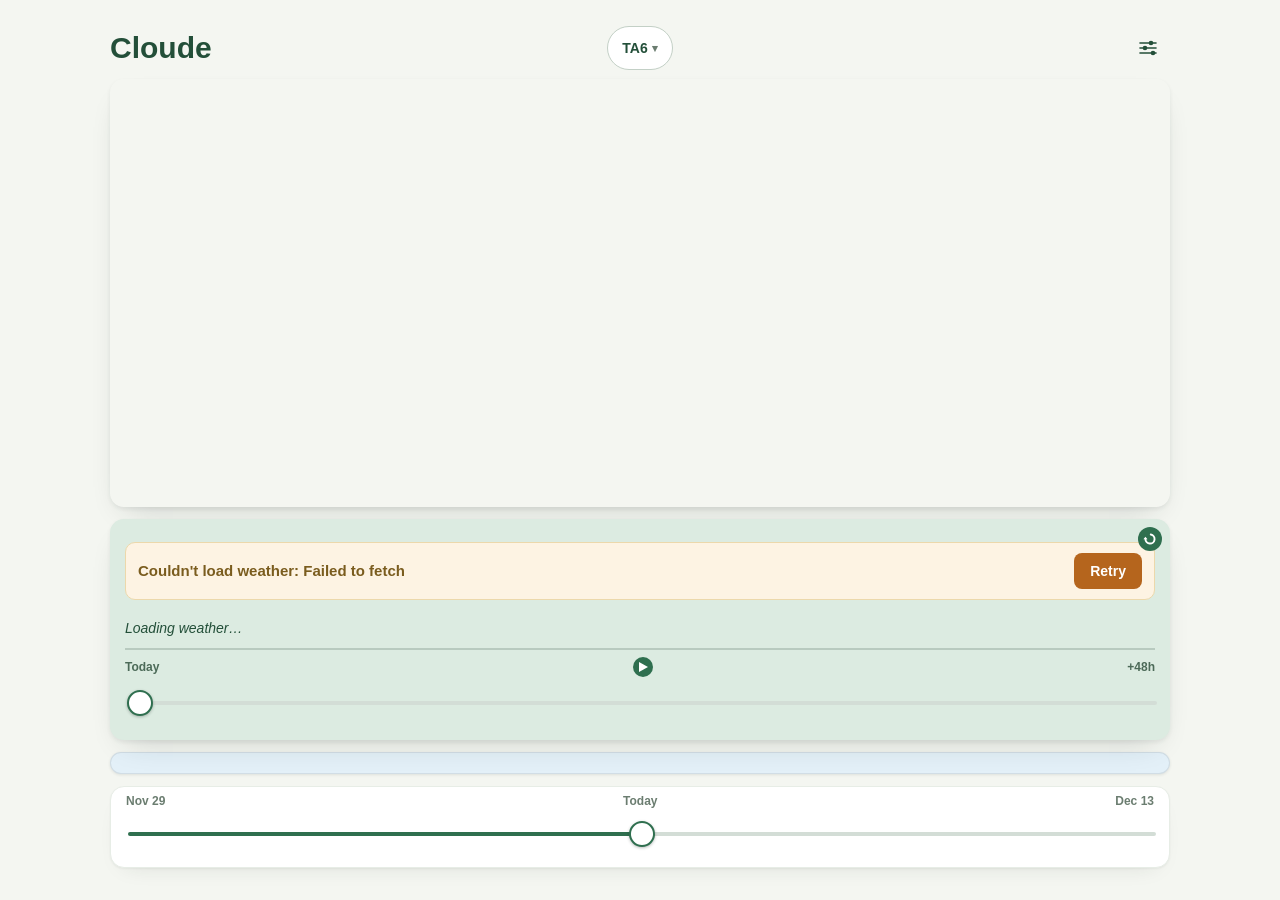
==== commit 528615c6: "Add files via upload" ====
--- a/index.html
+++ b/index.html
@@ -12,6 +12,19 @@
       try {
         var theme = localStorage.getItem("forecast-compare:theme");
         if (theme && theme !== "mint") document.documentElement.dataset.theme = theme;
+      } catch {}
+    })();
+  </script>
+  <script>
+    // Callout mode stays on until "Back to normal" is tapped on the
+    // callout screen. While it's on (and the Settings tick box is still
+    // ticked), opening Cloude goes straight to the callout screen.
+    (function () {
+      try {
+        if (localStorage.getItem("cloude-callout:showButton") === "1" &&
+            localStorage.getItem("cloude-callout:active") === "1") {
+          location.replace("callout.html");
+        }
       } catch {}
     })();
   </script>
@@ -59,6 +72,23 @@
       </div>
     </header>
 
+    <!-- Callout button: only shown when "Show Callout button" is ticked
+         in Settings, so nobody else sees any change. Styled inline so it
+         looks the same in every Appearance theme. -->
+    <a id="calloutButton" href="callout.html" hidden
+       style="display:none;margin:0 0 0.8em;padding:0.7em 1em;border-radius:12px;background:#a32d2d;color:#fff;font-weight:600;font-size:1.05em;text-align:center;text-decoration:none;-webkit-tap-highlight-color:transparent;">Callout</a>
+    <script>
+      (function () {
+        try {
+          if (localStorage.getItem("cloude-callout:showButton") === "1") {
+            var b = document.getElementById("calloutButton");
+            b.hidden = false;
+            b.style.display = "block";
+          }
+        } catch {}
+      })();
+    </script>
+
     <!-- Static preview, not a mini pannable map — tap opens map.html for
          real interaction. Centred on wherever the front page is
          currently showing. See mapstrip3.js.
--- a/style.css
+++ b/style.css
@@ -501,6 +501,11 @@
   padding: 11px 15px;
   margin-bottom: 12px;
   box-shadow: 0 2px 4px rgba(31, 42, 36, .07), 0 14px 30px -16px rgba(31, 42, 36, .24);
+  /* Needed so #headlineRefreshButton's absolute positioning below is
+     relative to this card, not whatever other positioned ancestor
+     happens to be nearest — same reasoning as .fishing-card's own
+     position: relative. */
+  position: relative;
 }
 
 .headline-grid {
@@ -534,18 +539,38 @@
 
 .headline-cell {
   display: flex;
-  flex-direction: column;
+  flex-direction: row;
+  align-items: center;
+  gap: 8px;
   text-align: left;
-  background: none;
-  border: 0;
+  /* Was background: none/border: 0 — every cell just sat directly on
+     the big headline panel's own colour. Individually bordered now, on
+     request, with var(--accent-light) rather than a fixed colour so
+     every theme (Settings > Appearance) recolours these exactly the
+     way it already recolours everything else — nothing here is a new
+     colour, it's the same token each theme already defines for itself. */
+  background: var(--accent-light);
+  border: 0.5px solid var(--border);
   font: inherit;
   color: inherit;
-  padding: 6px;
-  margin: -6px;
-  border-radius: 10px;
+  padding: 8px 10px;
+  border-radius: 12px;
   cursor: pointer;
   -webkit-tap-highlight-color: transparent;
   transition: background-color .15s ease;
+}
+
+.headline-cell-icon {
+  flex: 0 0 auto;
+  width: 18px;
+  height: 18px;
+  color: var(--accent-dark);
+}
+
+.headline-cell-text {
+  display: flex;
+  flex-direction: column;
+  min-width: 0;
 }
 
 /* A single full-width row rather than one of the 2-column headline
@@ -637,6 +662,22 @@
   z-index: 1;
 }
 
+/* The refresh button floats on top of the card rather than sitting
+   inline in the flex row (see .fishing-refresh-button's own comment
+   for why it has to be a sibling, not a child, of fishingRow) — so
+   nothing in normal document flow knows to leave room for it. Without
+   this, .tide-row-place's own right-aligned text (justify-content:
+   space-between on .tide-row-head) ran straight out to the card's
+   normal right edge and sat directly underneath the button instead of
+   beside it. This just reserves enough right-hand space on the head
+   row specifically inside the fishing card for the button to sit in
+   clear of the text, so .tide-row-place's existing ellipsis truncates
+   a little earlier instead of disappearing under the icon. The tide
+   card's own head row is untouched — it has no refresh button. */
+.fishing-card .tide-row-head {
+  padding-right: 28px;
+}
+
 .fishing-row-value {
   display: flex;
   gap: 8px;
@@ -714,9 +755,28 @@
    both go back to the plain native click handling every other
    headline cell already uses. */
 
-.tide-row:hover,
+/* Press feedback only while a finger is actually down (:active), plus
+   a hover look ONLY on devices with a real pointer. iOS treats the last
+   tapped element as "hovered" and keeps it that way until something
+   else is tapped — so a plain :hover rule left whichever card had just
+   been tapped, swiped or refreshed stuck in this cream colour, and the
+   cream L/H badges (.tide-event-type) vanished into it. Same fix for
+   the headline cells below. */
+/* Explicitly cancels the generic button:hover colour (dark accent) for
+   touch screens, which would otherwise take over now that the rule
+   below no longer applies there. */
+.tide-row:hover {
+  background: none;
+}
+
 .tide-row:active {
   background: var(--accent-light);
+}
+
+@media (hover: hover) {
+  .tide-row:hover {
+    background: var(--accent-light);
+  }
 }
 
 /* Kept for the Loading / Not available states, which are still a single
@@ -811,9 +871,21 @@
   font-weight: 800;
 }
 
-.headline-cell:hover,
+/* Explicitly cancels the generic button:hover colour (dark accent) for
+   touch screens, which would otherwise take over now that the rule
+   below no longer applies there. */
+.headline-cell:hover {
+  background: var(--accent-light);
+}
+
 .headline-cell:active {
   background: rgba(255, 255, 255, .5);
+}
+
+@media (hover: hover) {
+  .headline-cell:hover {
+    background: rgba(255, 255, 255, .5);
+  }
 }
 
 /* Frost risk — a plain colour tint, deliberately no icon or text (see
@@ -823,9 +895,18 @@
   background: #e3f0fa;
 }
 
-.headline-cell-frost:hover,
+.headline-cell-frost:hover {
+  background: #e3f0fa;
+}
+
 .headline-cell-frost:active {
   background: #d3e6f5;
+}
+
+@media (hover: hover) {
+  .headline-cell-frost:hover {
+    background: #d3e6f5;
+  }
 }
 
 .headline-label {
@@ -847,6 +928,16 @@
   border-bottom: 2px solid var(--accent-muted);
   transform: rotate(-45deg);
   margin-top: -2px;
+}
+
+/* Exempts just Pressure's "hPa" from .headline-label's own
+   text-transform: uppercase above — deliberately mixed-case (a
+   lowercase h, capital P), not the "HPA" uppercasing everything else
+   in the label produces. Scoped to this one span rather than turning
+   uppercase off for the whole label, since every other condition's
+   unit (mm, mph, °C) is meant to stay uppercased. */
+.headline-label-unit-cased {
+  text-transform: none;
 }
 
 .headline-value-row {
@@ -918,6 +1009,14 @@
   display: flex;
   align-items: center;
   gap: 10px;
+  /* #headlineRefreshButton now floats on top of the card (see its own
+     rule) rather than sitting inline in this row, so nothing in normal
+     flow knows to leave room for it any more — without this,
+     #headlineDatePlace's text ran straight out to the row's normal
+     right edge and under the button instead of stopping beside it.
+     Same fix, same reasoning, as .fishing-card .tide-row-head's own
+     padding-right. */
+  padding-right: 28px;
 }
 
 #headlineDateText {
@@ -992,11 +1091,16 @@
 }
 
 #headlineRefreshButton {
-  /* Pushes itself AND the place name after it (which no longer carries
-     its own margin-left: auto — see that rule above) to the right edge
-     together, so the icon sits immediately before the place name
-     rather than at a fixed distance from the date text on the left. */
-  margin-left: auto;
+  /* Matches .fishing-refresh-button's own positioning exactly (see that
+     rule's comment) — floats in the card's top-right corner instead of
+     sitting inline in .headline-date's flex row. #headlineDatePlace no
+     longer needs to be pushed alongside it (that was the old
+     margin-left: auto's job); .headline-date's own padding-right now
+     reserves the matching clearance instead. */
+  position: absolute;
+  top: 8px;
+  right: 8px;
+  z-index: 1;
 }
 
 .headline-cell-dimmed .headline-value,
@@ -2041,86 +2145,82 @@
    of moving to the left corner. `display: contents` on a wrapper around
    focusable/interactive children (a link, a button) is a known rough
    edge in WebKit; rather than chase why, this switches to a plain flex
-   row with `order`, which has no such history. The icon is now a direct
-   child of .title-bar in the HTML (a sibling of <h1>, before it) instead
-   of living inside .title-bar-right — no wrapper to collapse, so there
-   is nothing for that bug to attach to. */
+   row. The icon is now a direct child of .title-bar in the HTML (a
+   sibling of <h1>, before it) instead of living inside .title-bar-right
+   — no wrapper to collapse, so there is nothing for that bug to attach
+   to. (A later redesign — title left, icon right, chip centred — moved
+   the row away from needing `order` for phone/iPad differences at all;
+   see .title-bar's own comment below.) */
+/* Redesigned layout: title fixed at the LEFT, settings icon fixed at
+   the RIGHT, and the place chip (or map.html's "Back to Cloude")
+   dead-centred across the whole bar — same on phone and iPad alike.
+   No per-breakpoint reordering needed any more: the old phone/iPad
+   split existed only because the icon used to need to dodge iPad's
+   window-control pill in the top-left corner on one breakpoint but not
+   the other. Now that the icon never sits in that corner on ANY
+   breakpoint (it's always on the right), that whole problem — and the
+   `order` scheme built to solve it — no longer applies. */
 .title-bar {
   display: flex;
   align-items: center;
   gap: 8px;
   position: relative;
+  justify-content: space-between;
 }
 
 /* iPad only, not phones — when this runs as a windowed/Split View app,
    iPadOS draws its own window controls (the macOS-style traffic-light
-   pill) right over the top-left corner of the page, which otherwise
-   lands directly on the title. Phones have no such overlay and were
-   paying this same 6px for no reason, sitting on top of the status bar/
-   notch clearance the OS already reserves on its own — a real, visible
-   gap above "Cloude" with nothing there to protect against. */
+   pill) right over the top-left corner of the page. Still relevant
+   regardless of which element sits in that corner (title text now,
+   previously the icon): this pushes the whole row down clear of it.
+   Phones have no such overlay and were paying this same 6px for no
+   reason, sitting on top of the status bar/notch clearance the OS
+   already reserves on its own. */
 @media (min-width: 701px) {
   .title-bar {
     padding-top: 6px;
   }
 }
 
-/* Default (iPad/desktop) order: title first, then the icon and chip
-   together on the right — icon before chip, matching how they read
-   left-to-right. `order` rather than source position is what controls
-   this, so the phone media query below can simply reassign it rather
-   than needing a second markup arrangement. */
-.settings-icon-button {
-  order: 2;
-}
-.title-bar h1 {
-  order: 1;
-}
-.title-bar-right {
-  order: 3;
-}
-
-/* Phones only: Settings moves to the LEFT corner, place chip stays
-   right. The left corner is off-limits on iPad (window chrome sits
-   there — see the note above), but phones have no such overlay, and
-   putting the two controls in opposite corners relieves the crowding
-   that came from having a 44px icon and a variable-width place name
-   sharing one side. */
-@media (max-width: 700px) {
-  .settings-icon-button {
-    order: 1;
-  }
-  .title-bar h1 {
-    order: 2;
-  }
-  .title-bar-right {
-    order: 3;
-  }
-}
-
 .title-bar h1 {
   margin: 0;
-  flex: 1 1 auto;
-  min-width: 0;
-  text-align: center;
+  /* Fixed at order: 1 (left), settings-icon-button below at order: 2
+     (right) — plain DOM order alone put the icon first/left instead,
+     since it comes before <h1> in every page's markup. Both orders are
+     now static (no per-breakpoint difference needed, unlike the old
+     scheme this replaced). */
+  order: 1;
 }
 
 /* .place-menu is absolutely positioned, so it sits outside this flex
    flow entirely and still anchors to the chip's corner regardless of
-   where the chip itself lands in source/order terms. */
-
+   where the chip itself lands. */
+
+/* Absolutely positioned edge-to-edge across the full bar, same
+   technique .title-bar h1 used when IT needed to be centre-fixed
+   (see the git history/handover for that reasoning) — now it's this
+   element's turn, since the redesign moves the place name to the
+   centre and the title out to a plain, fixed left position that no
+   longer needs any special centring trick of its own.
+   pointer-events: none on the wrapper (restored to auto on its actual
+   child below) so it doesn't block taps on the title or icon in the
+   narrow strip either side where it visually overlaps them. Its own
+   child (.place-chip, or map.html's .back-link) still carries its own
+   max-width/ellipsis handling for long place names, so this wrapper
+   doesn't need a width constraint of its own any more — it's not
+   competing with siblings for flex space now that it's out of flow. */
 .title-bar-right {
+  position: absolute;
+  left: 0;
+  right: 0;
   display: flex;
   align-items: center;
-  justify-content: flex-end;
+  justify-content: center;
   gap: 8px;
-  flex: 0 1 auto;
-  /* Flex items default to a content-based minimum width too, same
-     underlying issue as .place-chip below — without this, the wrapper
-     itself could refuse to shrink below its content's natural size,
-     which would defeat that fix at the next level up. */
-  min-width: 0;
-  max-width: 60%;
+  pointer-events: none;
+}
+.title-bar-right > * {
+  pointer-events: auto;
 }
 
 .settings-icon-button {
@@ -2132,6 +2232,7 @@
   border-radius: 50%;
   color: var(--accent-dark);
   flex: 0 0 auto;
+  order: 2;
 }
 
 .settings-icon-button:hover {
@@ -2530,6 +2631,15 @@
 .sheet-header {
   display: flex; align-items: baseline; justify-content: space-between;
   margin-bottom: 4px;
+  /* .sheet-close (below) is absolutely positioned outside this flex row
+     entirely, so nothing here ever reserved space for it — it sits
+     30px wide starting 16px from the sheet's own edge, landing right on
+     top of whatever .sheet-range text is flush against the right side.
+     Most conditions' range text ("Next 24h" etc.) was short enough to
+     just miss it; Rain's "Next 48h" was the one wide enough to actually
+     collide (confirmed on a real device). This padding is sized to
+     clear the button on every sheet, not just that one. */
+  padding-right: 38px;
 }
 .sheet-title { font-size: 20px; font-weight: 700; color: var(--accent-dark); margin: 0; }
 .sheet-range { font-size: 13px; color: #6b7d70; }
@@ -2695,6 +2805,28 @@
 }
 .accuracy-trend-graph { margin-top: 0; }
 .accuracy-trend-caption { margin-top: 6px; }
+.accuracy-trend-legend {
+  display: flex;
+  gap: 14px;
+  margin: 0 0 8px;
+  font-size: 11px;
+  color: var(--accent-muted);
+}
+.accuracy-trend-legend-item { display: flex; align-items: center; gap: 5px; }
+.accuracy-trend-swatch { display: inline-block; width: 14px; height: 2px; }
+.accuracy-trend-swatch-corrected { background: var(--accent); }
+.accuracy-trend-swatch-raw { height: 0; border-top: 2px dashed var(--amber); }
+.accuracy-trend-callout {
+  margin-top: 12px;
+  background: var(--accent-light);
+  border-radius: 8px;
+  padding: 8px 12px;
+  text-align: center;
+  font-size: 13px;
+  font-weight: 500;
+  color: var(--accent-dark);
+}
+.accuracy-trend-callout-warning { background: var(--amber-light); color: var(--amber); }
 
 /* ---- Backup & restore (Settings) ---- */
 .backup-textarea {
@@ -3021,8 +3153,20 @@
    most of the time showing nothing more than the current real time). */
 .map-strip-scale {
   position: absolute;
-  right: 8px;
+  /* Was right:8px/bottom:8px, sharing that corner with Pressure below —
+     moved to bottom-centre instead, permanently, so Pressure can keep
+     bottom-right to itself outright. NOT true dead-centre (left:50%/
+     top:50% together) — that was tried first and sits directly on top
+     of the crosshair dot marking the current location, which is also
+     drawn at the exact centre of the map. Horizontally centred, same
+     8px inset from the bottom edge every corner pill already uses, so
+     it reads as part of the same family rather than floating loose in
+     open water. Visibility is completely unchanged (.is-visible below
+     still only applies once the shared hour slider leaves Now) — only
+     where it sits when shown has moved. */
+  left: 50%;
   bottom: 8px;
+  transform: translateX(-50%);
   font-size: 13px;
   font-weight: 600;
   padding: 4px 9px;
@@ -3035,6 +3179,33 @@
 .map-strip-scale.is-visible {
   display: block;
 }
+
+/* Four "what's it like right now" readouts — Rain (top-left),
+   Temperature (top-right), Wind (bottom-left), Pressure (bottom-right).
+   Exact same look as .map-strip-scale above (same pill, same corner
+   inset) — one shared rule for the part every corner has in common,
+   one line each for which corner. Same show/hide pattern too: absent
+   from layout when empty (a genuinely missing reading, not just an
+   empty string) rather than an empty pill sitting there. */
+.map-strip-corner {
+  position: absolute;
+  font-size: 13px;
+  font-weight: 600;
+  padding: 4px 9px;
+  border-radius: 7px;
+  background: rgba(255, 255, 255, .82);
+  color: var(--accent-dark);
+  display: none;
+}
+
+.map-strip-corner.is-visible {
+  display: block;
+}
+
+.map-strip-corner-tl { left: 8px; top: 8px; }
+.map-strip-corner-tr { right: 8px; top: 8px; }
+.map-strip-corner-bl { left: 8px; bottom: 8px; }
+.map-strip-corner-br { right: 8px; bottom: 8px; }
 
 /* Sits directly under the map, between it and the layer toggles — close
    enough to read as "this explains what's above" rather than a
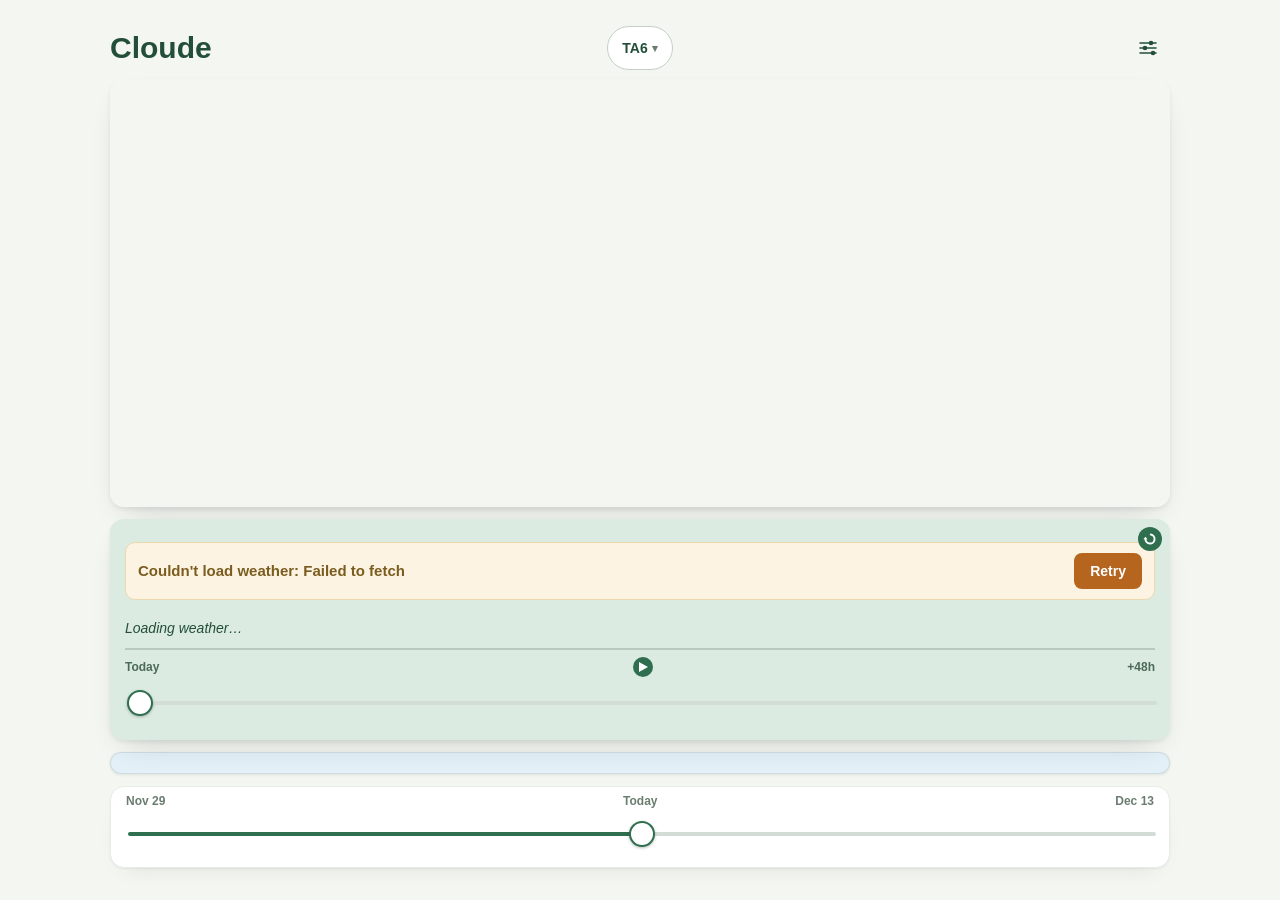
==== commit 989f1106: "Add files via upload" ====
--- a/index.html
+++ b/index.html
@@ -200,6 +200,7 @@
 
   <script src="app.js"></script>
   <script src="mapstrip3.js"></script>
+  <script src="sunvis.js"></script>
   <script src="tide.js"></script>
   <script src="tide-ui.js"></script>
   <script src="fishing.js"></script>
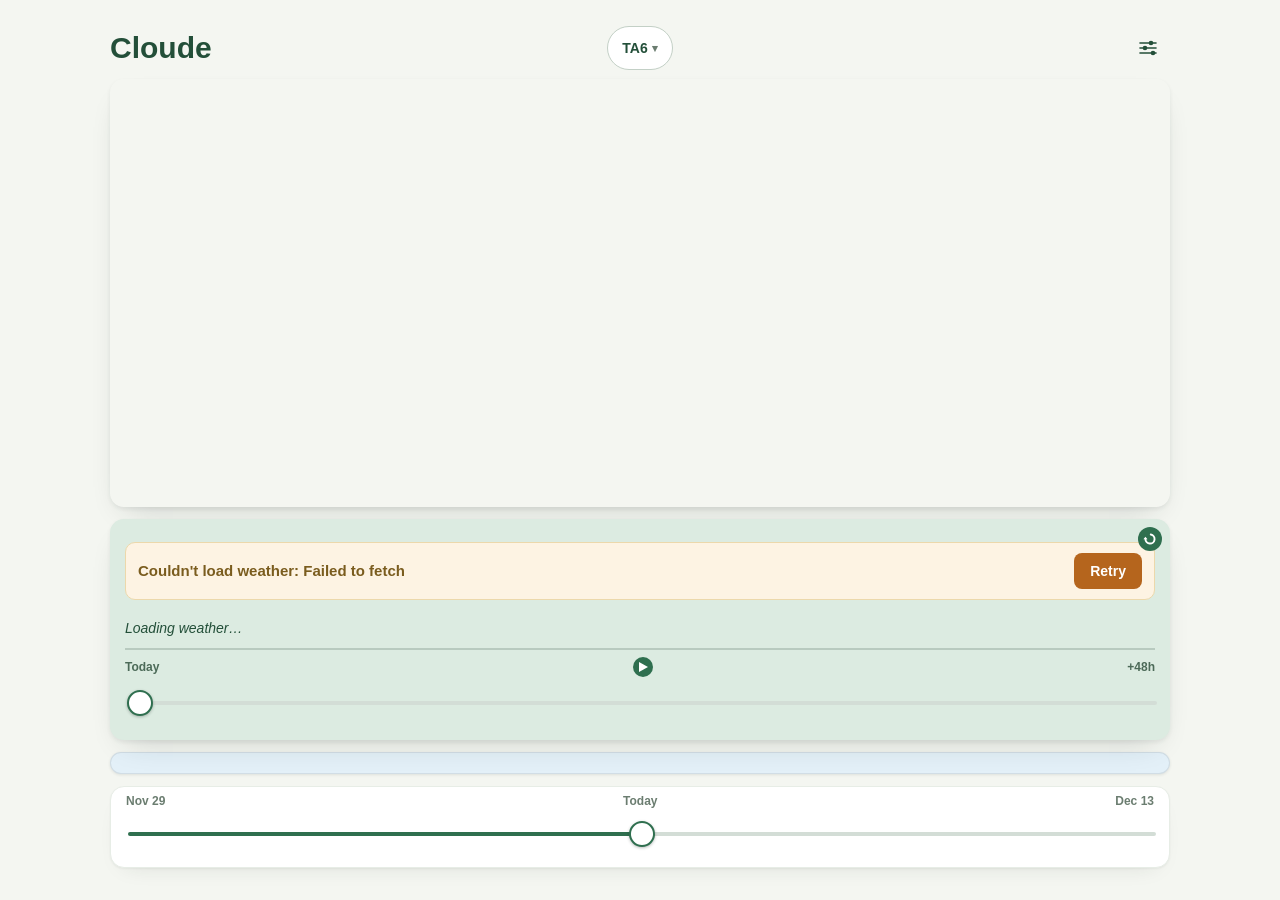
==== commit b73b4428: "Add files via upload" ====
--- a/index.html
+++ b/index.html
@@ -75,15 +75,42 @@
     <!-- Callout button: only shown when "Show Callout button" is ticked
          in Settings, so nobody else sees any change. Styled inline so it
          looks the same in every Appearance theme. -->
-    <a id="calloutButton" href="callout.html" hidden
-       style="display:none;margin:0 0 0.8em;padding:0.7em 1em;border-radius:12px;background:#a32d2d;color:#fff;font-weight:600;font-size:1.05em;text-align:center;text-decoration:none;-webkit-tap-highlight-color:transparent;">Callout</a>
+    <a id="calloutButton" href="callout.html" hidden>Callout</a>
+    <style>
+      /* With the Callout button switched on, it sits in the title bar as
+         a small red pill between the place name and the settings icon,
+         instead of a full-width bar taking room from the map. The title
+         shrinks to make space, and the place name joins the row's normal
+         flow (rather than being centred over it) so nothing overlaps.
+         Colours are fixed so it looks the same in every Appearance theme.
+         With the button switched off, none of this applies. */
+      #calloutButton {
+        display: none; align-items: center; justify-content: center; flex: 0 0 auto; order: 2;
+        min-height: 36px; padding: 0 14px; border-radius: 999px;
+        background: #a32d2d; color: #fff; font-weight: 700; font-size: 15px;
+        text-decoration: none; -webkit-tap-highlight-color: transparent; white-space: nowrap;
+      }
+      #calloutButton:active { background: #8a2525; }
+      .title-bar.has-callout #calloutButton { display: inline-flex; }
+      .title-bar.has-callout h1 { font-size: 22px; flex: 0 0 auto; }
+      .title-bar.has-callout .title-bar-right {
+        position: static; order: 1; flex: 1 1 auto; min-width: 0; justify-content: center;
+      }
+      .title-bar.has-callout .place-chip { padding: 0 11px; }
+      .title-bar.has-callout .settings-icon-button { order: 3; width: 40px; }
+    </style>
     <script>
       (function () {
         try {
           if (localStorage.getItem("cloude-callout:showButton") === "1") {
             var b = document.getElementById("calloutButton");
-            b.hidden = false;
-            b.style.display = "block";
+            var bar = document.querySelector(".title-bar");
+            var icon = bar && bar.querySelector(".settings-icon-button");
+            if (b && bar && icon) {
+              bar.insertBefore(b, icon);
+              bar.classList.add("has-callout");
+              b.hidden = false;
+            }
           }
         } catch {}
       })();
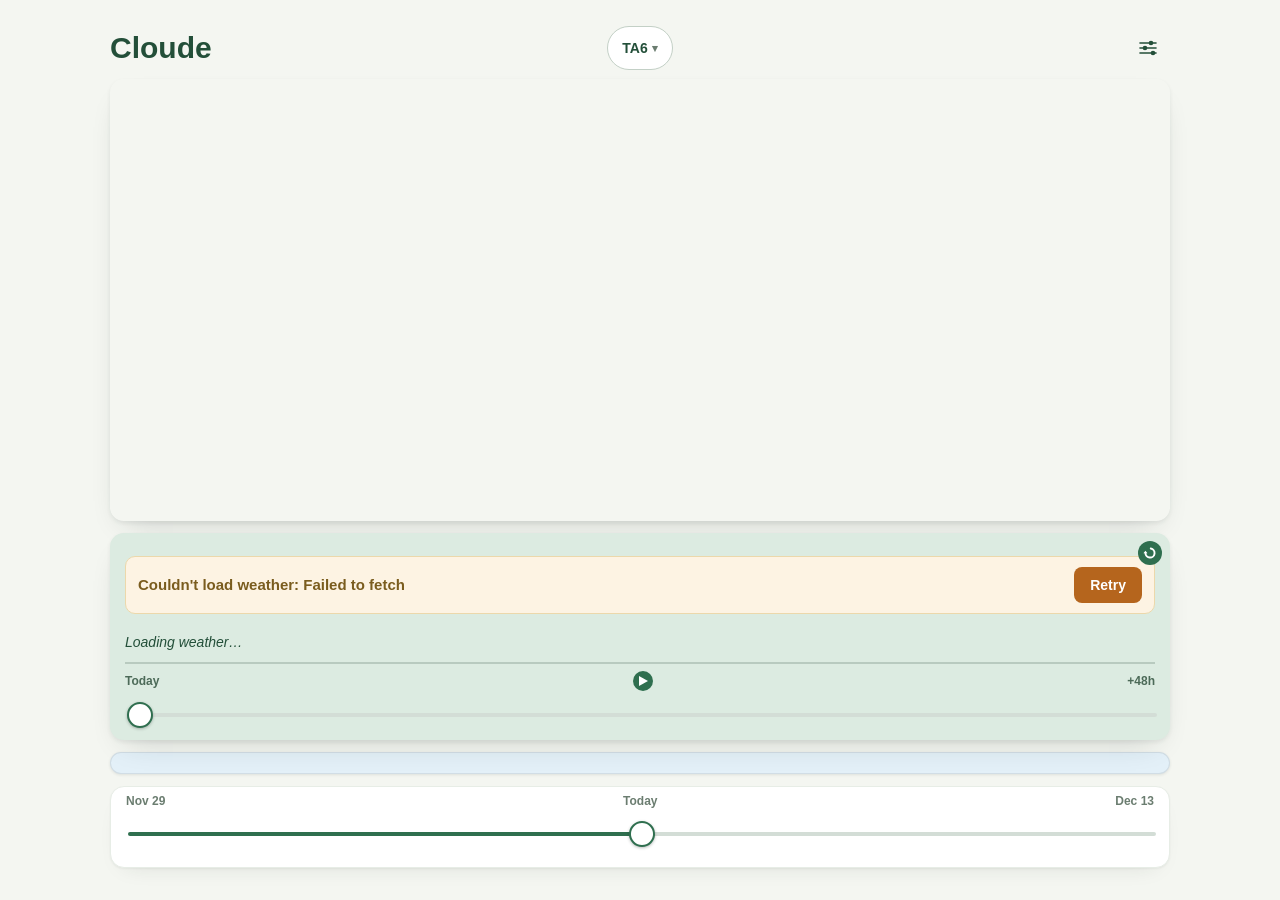
==== commit cfaecc8c: "v167: Travel page (worldwide weather, local time, locator map, air quality) and optional UK air qual" ====
--- a/index.html
+++ b/index.html
@@ -228,7 +228,9 @@
   <script src="app.js"></script>
   <script src="mapstrip3.js"></script>
   <script src="sunvis.js"></script>
+  <script src="airquality.js"></script>
   <script src="tide.js"></script>
+  <script src="coast-areas.js"></script>
   <script src="tide-ui.js"></script>
   <script src="fishing.js"></script>
   <script src="fishing-ui.js"></script>
--- a/style.css
+++ b/style.css
@@ -756,7 +756,10 @@
    headline cell already uses. */
 
 /* Press feedback only while a finger is actually down (:active), plus
-   a hover look ONLY on devices with a real pointer. iOS treats the last
+   a hover look ONLY on devices with a real pointer. "(hover: hover)" on
+   its own wasn't enough: iPad Safari says it can hover even with just a
+   finger, so a tapped fishing card kept a stuck accent-coloured box
+   inside it. "(pointer: fine)" (a mouse or trackpad) is required too. iOS treats the last
    tapped element as "hovered" and keeps it that way until something
    else is tapped — so a plain :hover rule left whichever card had just
    been tapped, swiped or refreshed stuck in this cream colour, and the
@@ -773,7 +776,7 @@
   background: var(--accent-light);
 }
 
-@media (hover: hover) {
+@media (hover: hover) and (pointer: fine) {
   .tide-row:hover {
     background: var(--accent-light);
   }
@@ -882,7 +885,7 @@
   background: rgba(255, 255, 255, .5);
 }
 
-@media (hover: hover) {
+@media (hover: hover) and (pointer: fine) {
   .headline-cell:hover {
     background: rgba(255, 255, 255, .5);
   }
@@ -903,7 +906,7 @@
   background: #d3e6f5;
 }
 
-@media (hover: hover) {
+@media (hover: hover) and (pointer: fine) {
   .headline-cell-frost:hover {
     background: #d3e6f5;
   }
@@ -1314,6 +1317,18 @@
 
 input[type="range"]:active::-moz-range-thumb {
   transform: scale(1.15);
+}
+
+/* The 44px-tall input keeps its full touch target, but about 9px of it
+   is empty space under the thumb, and as an inline element it also left
+   a few px of text-descender gap below itself. Together with the card's
+   own bottom padding that made a noticeably deep empty band under the
+   hour slider. display:block removes the descender gap; the negative
+   margin lets the empty part of the input overlap the card's padding
+   instead of adding to it. Nothing visible or tappable gets smaller. */
+.hour-slider input[type="range"] {
+  display: block;
+  margin-bottom: -8px;
 }
 
 .hour-slider input[type="range"]::-webkit-slider-runnable-track {
@@ -3367,3 +3382,163 @@
   background: white;
   box-shadow: 0 1px 2px rgba(31, 42, 36, .12);
 }
+
+/* Settings: a forecaster that can't be ticked yet (Met Office Spot with no key) */
+.check.is-disabled { opacity: 0.55; }
+.check .check-hint { font-size: 0.85em; margin: 0; display: inline; }
+
+/* Data checks in Settings (23 Nov 2026): quiet text, amber only for the headline when something's listed */
+.data-checks p { margin: 8px 0 0; font-size: 14px; }
+.data-checks-ok { color: #4a6b52; }
+.data-checks-warn { color: var(--amber); font-weight: 600; }
+.data-checks-list { margin: 4px 0 0; font-size: 13px; color: #4a5a4e; }
+.data-checks-list summary { cursor: pointer; color: var(--amber); }
+.data-checks-list ul { margin: 6px 0 0; padding-left: 18px; }
+.data-checks-list li { margin: 3px 0; }
+
+/* ---- "Abroad…" line in the front page place menu (26 Nov 2026) ---- */
+.place-menu-abroad {
+  display: flex;
+  align-items: center;
+  text-decoration: none;
+  color: var(--accent-dark);
+  margin-top: 4px;
+  border-top: 1px solid #eef2ee;
+  border-radius: 0 0 6px 6px;
+}
+
+/* ---- Travel page (travel.html, 26 Nov 2026) ----
+   Same card language as the front page: the headline card, cells,
+   sliders and place chip all reuse the front page's own classes, so the
+   colour theme (Settings → Appearance) applies exactly as it does there.
+   Only what's new to this page is styled here. */
+
+/* Local time over the pale locator map. */
+.travel-time-card {
+  position: relative;
+  height: 128px;
+  border-radius: 14px;
+  overflow: hidden;
+  margin: 8px 0 12px;
+  background: var(--accent-light);
+  box-shadow: 0 2px 4px rgba(31, 42, 36, .07), 0 14px 30px -16px rgba(31, 42, 36, .24);
+}
+.travel-time-card[hidden] { display: none; }
+.travel-map {
+  position: absolute;
+  inset: 0;
+  width: 100%;
+  height: 100%;
+  display: block;
+}
+.travel-inset {
+  position: absolute;
+  right: 8px;
+  bottom: 8px;
+  width: 76px;
+  height: 48px;
+  border-radius: 6px;
+  border: 1px solid rgba(76, 106, 88, 0.3);
+  background: var(--accent-light);
+}
+.travel-inset[hidden] { display: none; }
+.travel-time-text {
+  position: relative;
+  padding: 12px 15px;
+  max-width: 66%;
+  color: var(--accent-dark);
+  /* A soft wash behind the text so it always reads over the map. */
+  text-shadow: 0 0 6px rgba(255, 255, 255, 0.9), 0 0 2px rgba(255, 255, 255, 0.9);
+}
+.travel-clock {
+  font-size: 40px;
+  font-weight: 800;
+  line-height: 1.05;
+  letter-spacing: -0.02em;
+  font-variant-numeric: tabular-nums;
+}
+.travel-place {
+  margin-top: 4px;
+  font-size: 15px;
+  font-weight: 700;
+  overflow: hidden;
+  text-overflow: ellipsis;
+  white-space: nowrap;
+}
+.travel-day-line {
+  margin-top: 2px;
+  font-size: 12px;
+  font-weight: 600;
+  color: var(--accent-muted);
+}
+
+/* Slightly slimmer cells than the front page, so 8 fit comfortably. */
+.travel-grid .headline-cell {
+  padding: 6px 10px;
+  cursor: default;
+}
+.travel-grid .headline-value,
+.travel-grid .headline-value-row {
+  min-height: 25px;
+}
+.travel-grid .headline-value {
+  font-size: 21px;
+}
+/* No graph behind these cells, so no ">" on the labels. */
+.travel-grid .headline-label::after {
+  display: none;
+}
+.travel-grid-scrolls {
+  overflow-y: auto;
+  -webkit-overflow-scrolling: touch;
+  /* A faint line at the bottom edge hints there's more to scroll to. */
+  border-bottom: 1px dashed rgba(76, 106, 88, 0.3);
+  padding-bottom: 2px;
+}
+#travelRefresh {
+  position: absolute;
+  top: 8px;
+  right: 8px;
+  z-index: 1;
+}
+#travelRefresh.is-spinning svg {
+  animation: travel-spin 1s linear infinite;
+}
+@keyframes travel-spin { to { transform: rotate(360deg); } }
+#travelDateText { flex: 0 0 auto; }
+
+.travel-controls {
+  padding: 7px 15px;
+}
+.travel-controls[hidden],
+.travel-headline[hidden],
+.travel-manage[hidden] { display: none; }
+
+.travel-manage {
+  margin-top: 12px;
+}
+.travel-search-results {
+  display: grid;
+  gap: 6px;
+  margin: 8px 0 12px;
+}
+.travel-search-result {
+  display: flex;
+  flex-direction: column;
+  align-items: flex-start;
+  justify-content: center;
+  text-align: left;
+  min-height: 48px;
+  padding: 6px 12px;
+  background: var(--accent-light);
+  color: var(--accent-dark);
+  font-weight: 700;
+}
+.travel-search-sub {
+  font-size: 12px;
+  font-weight: 600;
+  color: var(--accent-muted);
+}
+.travel-manage-done {
+  margin-top: 4px;
+}
